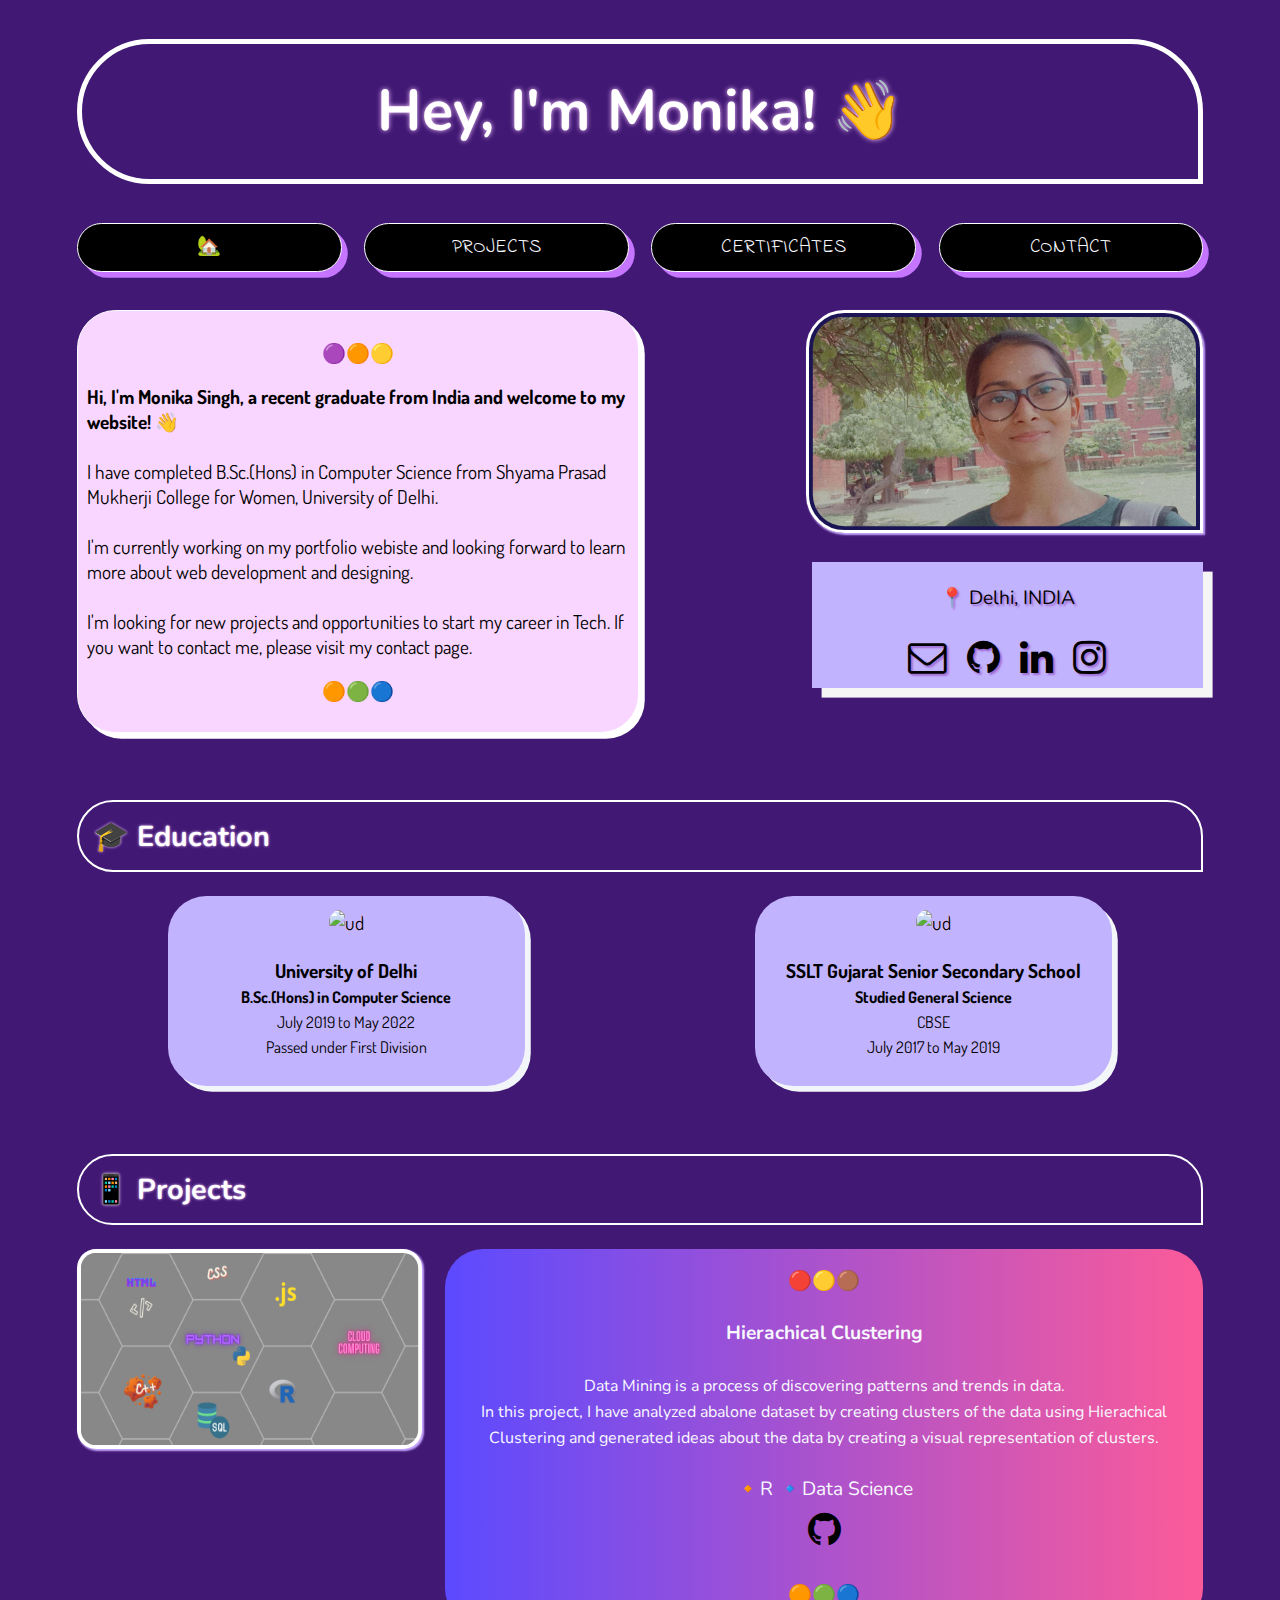
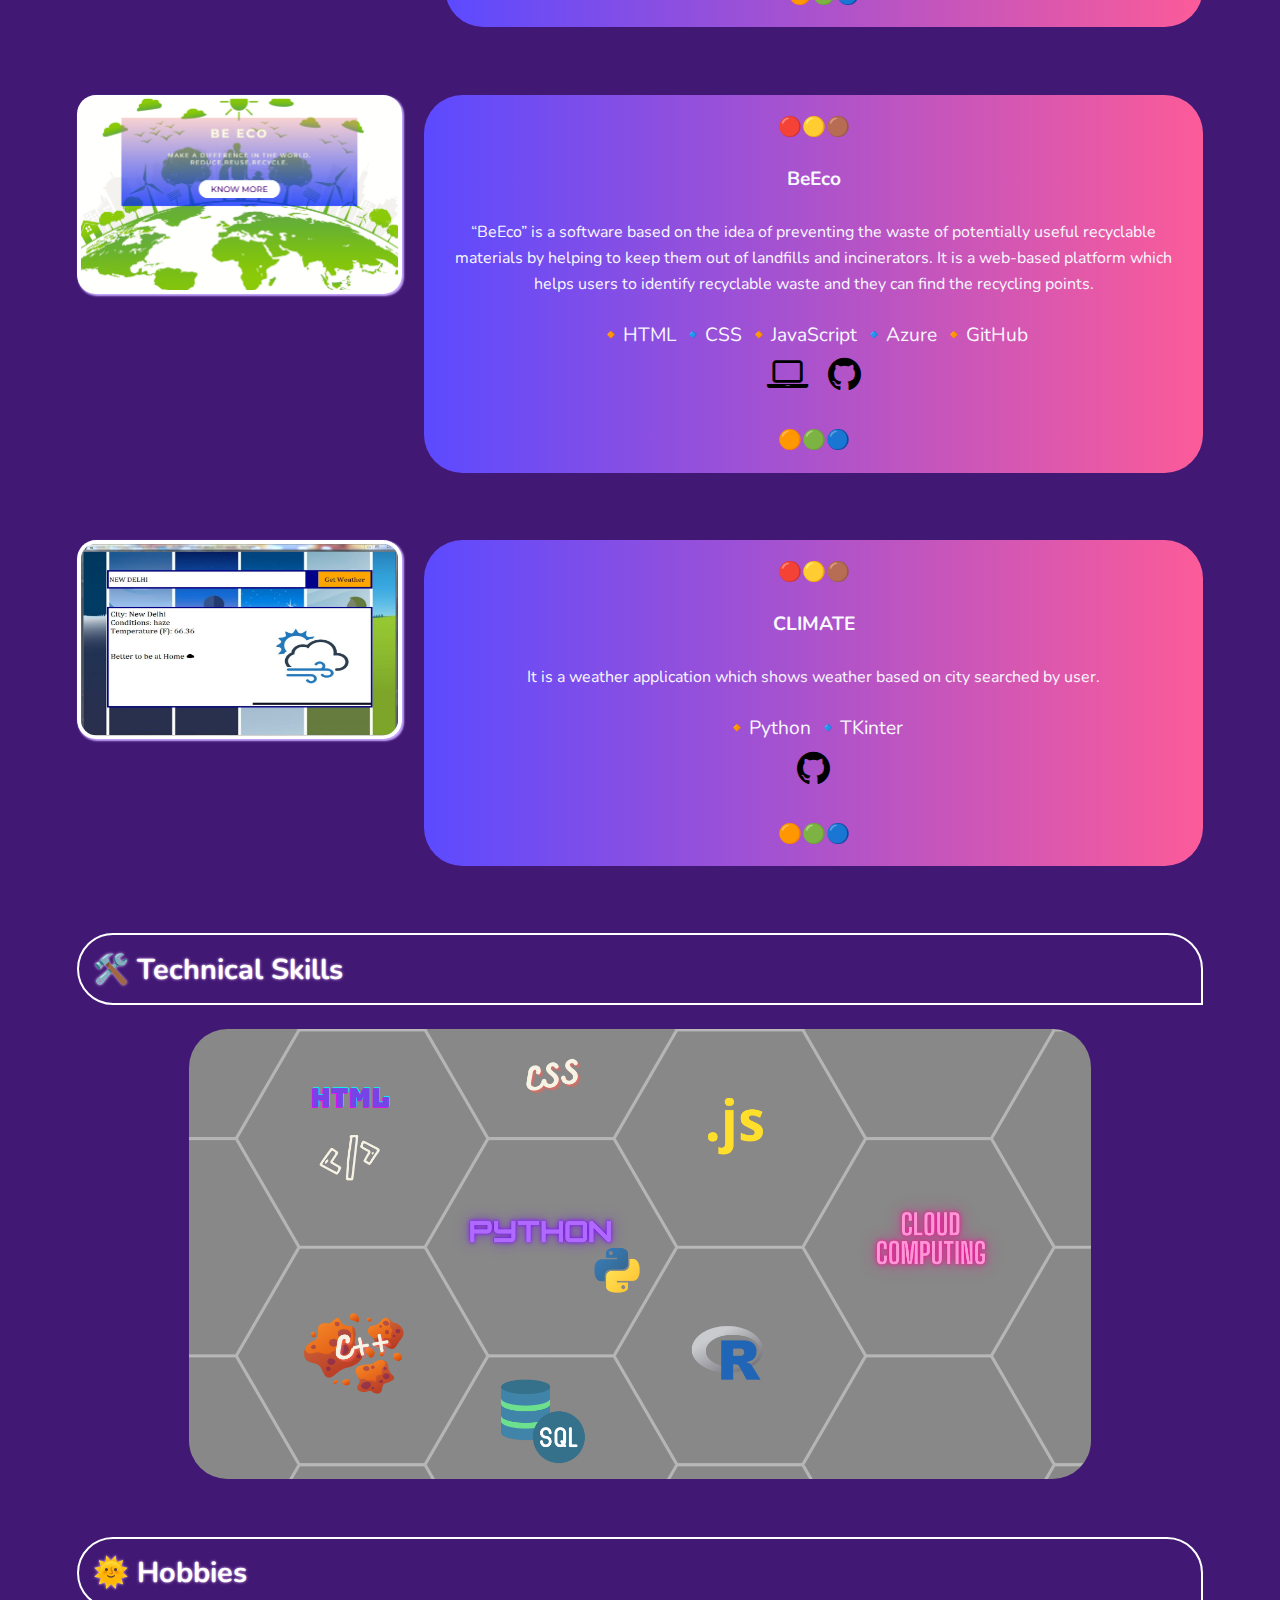
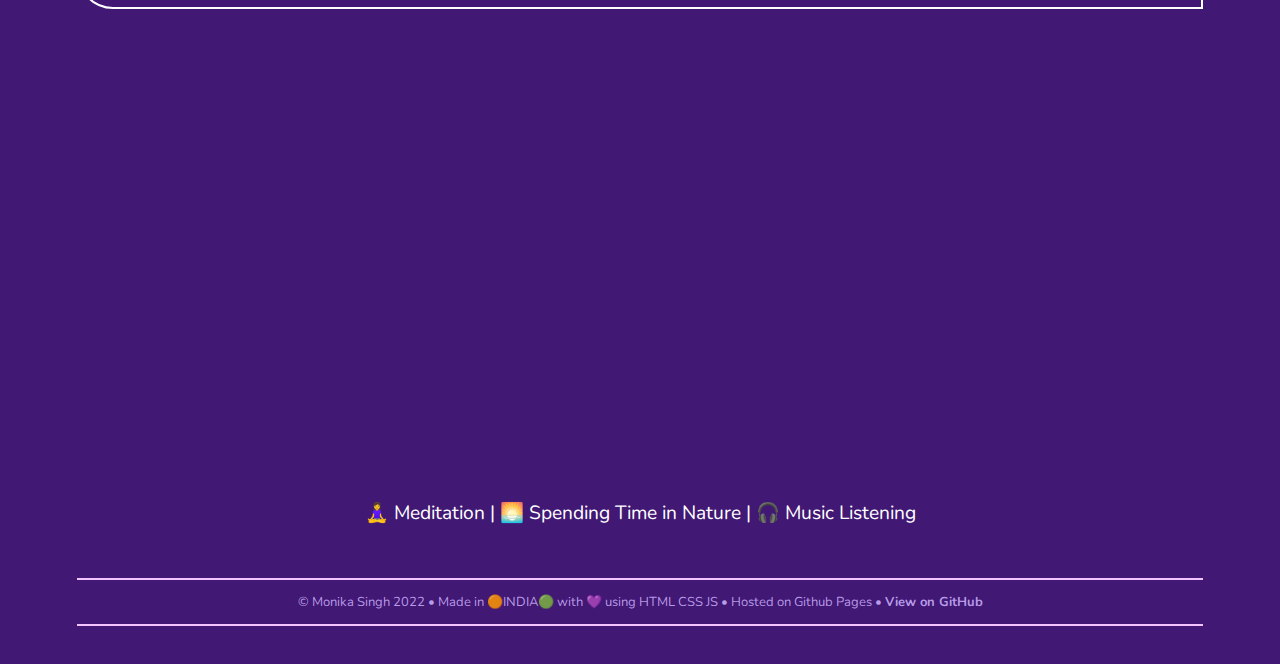
==== index.html @ 51e050c0 "links and description is added to the project section" ====
<!DOCTYPE html>
<html lang="en">
    <head>
        <meta charset="utf-8">
        <meta name="viewport" content="width=device-width, initial-scale=1">
        <title>Monika_portfolio_website</title>
        <link rel="stylesheet" href="./style.css">
        <link rel="stylesheet" href="https://cdnjs.cloudflare.com/ajax/libs/font-awesome/4.7.0/css/font-awesome.min.css">
    </head>

    <body>
        <div id="welcome">
            <h1>Hey, I'm Monika! 👋</h1>
        </div>

        <div class="outer_box" id="nav">
            <div class="border_with_shadow">
                <a href="#">🏡</a>
            </div>
            <div class="border_with_shadow">
                <a href="#prj">PROJECTS</a>
            </div> 
            <div class="border_with_shadow">
                <a href="#edu">CERTIFICATES</a>
            </div>   
            <div class="border_with_shadow">
                <a href="./contact/contact.html">CONTACT</a>
            </div>
        </div>

        <div class="outer_box">
            <div id="about" class="border_with_shadow">
                <p class="center">🟣🟠🟡</p>
                <p>
                    <b>Hi, I'm Monika Singh, a recent graduate from India and welcome to my website! 👋</b>
                    <br><br>I have completed B.Sc.(Hons) in Computer Science from Shyama Prasad Mukherji College for Women, University of Delhi.
                    <br><br>I'm currently working on my portfolio webiste and looking forward to learn more about web development and designing.
                    <br><br>I'm looking for new projects and opportunities to start my career in Tech. If you want to contact me, please visit my contact page.
                </p>
                <p class="center">🟠🟢🔵</p>
            </div>

            <div class="img_profile">
                <img class="img_box" src="./img/pic.jpeg" alt="My photo">
                
                <div class="square_box">
                    <p>📍 Delhi, INDIA</p>
                    <a href="mailto:monika15.student@gmail.com"><i class="fa fa-envelope-o fa-2x"></i></a>
                    <a href="https://github.com/Monika5S"><i class="fa fa-github fa-2x"></i></a> 
                    <a href="https://www.linkedin.com/in/monika-singh-a6a1141a5"><i class="fa fa-linkedin fa-2x"></i></a>
                    <a href="https://www.instagram.com/travelz_mon/"><i class="fa fa-instagram fa-2x"></i></a>
                </div>
            </div>
        </div>
        
        <!-- EDUCATION -->
        <h2> 🎓 Education </h2>
        
        <div  id="edu">
            <div class="education" >
                <img class="img_box" src="https://upload.wikimedia.org/wikipedia/en/8/84/University_of_Delhi.png" alt="ud">
                <div class="education_text">
                    <p>
                        <b>University of Delhi</b>
                        <br>
                        <small>
                            <b>B.Sc.(Hons) in Computer Science</b>
                            <br>July 2019 to May 2022
                            <br>Passed under First Division
                        </small> 
                    </p>
                </div>
            </div>

            <div class="education" >
                <img class="img_box" src="https://theguwahatitimes.info/wp-content/uploads/2019/05/cbse.png" alt="ud">
                <div class="education_text">
                    <p>
                        <b>SSLT Gujarat Senior Secondary School</b>
                        <br>
                        <small>
                            <b>Studied General Science</b>
                            <br>CBSE
                            <br>July 2017 to May 2019
                        </small>
                    </p>
                </div>
            </div>
        </div>

        <h2 id="prj">📱 Projects</h2>
        <div>
            <div class="banner">
                <img class="img_box" src="./img/skills.png" alt="project1">
                
                <div class="banner_text">
                    <p>
                        🔴🟡🟤 
                        <br><br>
                        <b>Hierachical Clustering</b>

                        <br><br>
                        <small>
                            Data Mining is a process of discovering patterns and trends in data.<br>
                            In this project, I have analyzed abalone dataset by creating clusters of the data using Hierachical Clustering
                            and generated ideas about the data by creating a visual representation of clusters.
                        </small>

                        <br><br>
                        🔸R 🔹Data Science
                        <br>
                        <a href="https://github.com/Monika5S"><i class="fa fa-github fa-2x"></i></a>  
                        <br><br>
                        🟠🟢🔵       
                    </p>
                </div>  
            </div>


            <div class="banner">
                <img class="img_box" src="./img/beeco.png" alt="project1">
                
                <div class="banner_text">
                    <p>
                        🔴🟡🟤 
                        <br><br>
                        <b>BeEco</b>

                        <br><br>
                        <small>
                            “BeEco” is a software based on the idea of preventing the waste of potentially useful recyclable materials by helping to keep them out of landfills and incinerators. 
                            It is a web-based platform which helps users to identify recyclable waste and they can find the recycling points.
                        </small>

                        <br><br>
                        🔸HTML 🔹CSS 🔸JavaScript 🔹Azure 🔸GitHub
                        <br>
                        <a href="https://green-island-0b313cc0f.1.azurestaticapps.net/" target="_blank"><i class="fa fa-laptop fa-2x"></i></a> 
                        <a href="https://github.com/Monika5S/BeEco" target="_blank"><i class="fa fa-github fa-2x"></i></a> 
                        <br><br>
                        🟠🟢🔵       
                    </p>
                </div>  
            </div>


            <div class="banner">
                <img  class="img_box" src="./img/climate.png" alt="project1">
                
                <div class="banner_text">
                    <p>
                        🔴🟡🟤 
                        <br><br>
                        <b>CLIMATE</b>

                        <br><br>
                        <small>
                            It is a weather application which shows weather based on city searched by user.
                        </small>

                        <br><br>
                        🔸Python 🔹TKinter
                        <br>
                        <a href="https://github.com/Monika5S/CLIMATE"><i class="fa fa-github fa-2x"></i></a>  
                        <br><br>
                        🟠🟢🔵       
                    </p>
                </div>  
            </div>
        </div>
       

        <!-- skills -->
        <h2>🛠️ Technical Skills</h2>
        <div class="outer_box" id="skills">
            <img src="./img/skills.png">
        </div>

        <!-- Hobbies -->
        <h2>🌞 Hobbies</h2>
        <div class="canva_design">
            <iframe loading="lazy" 
                 src="https:&#x2F;&#x2F;www.canva.com&#x2F;design&#x2F;DAFISLEAfd8&#x2F;view?embed" 
                 allowfullscreen="allowfullscreen" allow="fullscreen">
            </iframe>
        </div>
        <p class="center">🧘‍♀️ Meditation | 🌅 Spending Time in Nature |  🎧 Music Listening </p>
        <br>

        <!--Skill Booster programs and certificates -->

        <script src="./script.js" async defer></script>
        
    </body>
    
    <footer>
        <hr>
        <p>&copy; Monika Singh 2022 • Made in  🟠INDIA🟢 with 💜 using HTML CSS JS • Hosted on Github Pages • 
            <a href="https://github.com/Monika5S/my_profile" target="_blank"><b>View on GitHub</b></a></p>
        <hr>
    </footer>
</html>
---- style.css ----
@import url("https://fonts.googleapis.com/css2?family=Dosis&family=Edu+NSW+ACT+Foundation&family=Indie+Flower&family=Nunito:wght@700&display=swap");
a {
  text-decoration: none;
  color: ghostwhite;
}

div {
  width: 100%;
  text-align: center;
  margin-bottom: 0.5em;
}

hr {
  border: 0.1em solid rgb(243, 196, 255);
  background-color: rgb(243, 196, 255);
}

body {
  background-color: #411874;
  background-size: cover;
  font-family: "Nunito", "Indie Flower", sans-serif;
  font-size: 1.2em;
  color: #fff;
  margin: 3% 6%;
  /* background:linear-gradient(to left, rgba(121, 5, 79, 0.845) 0%, rgb(33, 0, 99) 100%);
     */
}

h1,
h2,
h3,
.img_box {
  text-shadow: 0 0 0.1em rgb(243, 196, 255);
  border-style: solid;
  border-width: 0.1em;
  padding: 0.5em;
  border-top-left-radius: 2em;
  border-top-right-radius: 2em;
  border-bottom-left-radius: 2em;
}

.center {
  text-align: center;
}

img {
  width: 100%;
}

#welcome h1 {
  font-size: 3em;
  /* font-size:4.5vw;  */
}

/* shadow hover effect */
h1:hover,
h2:hover {
  text-shadow: 0.1em 0.1em rgb(177, 239, 250);
  box-shadow: 0.2em 0.2em rgb(255, 223, 223);
}

/* navbar styling */
.outer_box {
  width: 100%;
  display: flex;
  justify-content: space-between;
  align-items: center;
  column-gap: 2%;
  margin-bottom: 1.5em;
}

/* boxes with solid color shadows */
.border_with_shadow {
  background-color: black;
  border-style: solid;
  border-width: 0.1em;
  padding: 0.5em;
  border-color: #fff;
  border-radius: 2em;
  box-shadow: 0.3em 0.3em rgb(197, 117, 255);
}

/* navbar items styling and solid shadows */
#nav {
  font-size: 1em;
  font-family: "Indie Flower";
}

.border_with_shadow:hover {
  text-shadow: 0.1em -0.1em 0.1em rgb(129, 173, 255);
  box-shadow: 0.2em 0.2em rgb(255, 255, 255);
}

/* about section styling and solid shadows */
#about {
  text-align: left;
  text-shadow: none;
  background-color: rgb(249, 214, 255);
  color: black;
  box-shadow: 0.3em 0.3em rgb(255, 255, 255);
  font-family: dosis;
  margin-bottom: 2em;
}

#about:hover {
  box-shadow: 0.3em 0.3em rgb(197, 117, 255);
}

/* fitting image | light shadows*/
.img_box,
.square_box {
  max-height: 30vw;
  max-width: 30vw;
  padding: 0.2em;
  border-width: 0.2em;
  /* background-color: rgb(15, 77, 77); */
  background-color: rgba(26, 21, 84, 0.952);
  box-shadow: 0.1em 0.1em 0.1em rgb(200, 168, 255);
}

.img_profile {
  align-self: flex-start;
  display: flex;
  flex-direction: column;
  align-items: flex-end;
  row-gap: 1.5em;
}

img:hover {
  box-shadow: 0 0 1em rgb(200, 168, 255);
}

.square_box {
  color: black;
  text-shadow: 0.1em 0.1em 0.1em rgba(157, 99, 205, 0.893);
  box-shadow: 0.5em 0.5em whitesmoke;
  background-color: #c2b3ff;
  max-height: fit-content;
}

/* for icons */
i {
  padding: 0.2em;
  color: black;
}

/* education section */
#edu {
  display: flex;
  column-gap: 2.5em;
  align-content: center;
  justify-content: space-around;
  margin-bottom: 3em;
} 

.education {
  width: 30%;
  color: black;
  font-family: dosis;
  background-color: #c2b3ff;
  box-shadow: 0.3em 0.3em rgb(243, 246, 249);
  padding: 0.5em;
  border-radius: 2em;
}

.education img {
  width: 50%;
  height: 13vw;
  border: none;
  background: none;
  box-shadow: none;
}

.banner{
  width: 100%;
  display: flex;
  /* background-color: #c6f0fe; */
  color: rgb(55, 54, 54);
  border-radius: 1em;
  margin-bottom: 3em;
}

.banner img{
  width:30%;
  height:15vw;
  background-color: #fff;
  border-radius: 1em;
  border: none;
}

.banner_text{
  width: 70%;
  padding:0 1em;
  margin-left:2%;
  border-radius: 2em;
  color:ghostwhite;
  background: linear-gradient(to right,rgb(92, 74, 255),rgb(252, 91, 153));
}

#skills{
    justify-content: center;
    margin-bottom: 3em;
}

#skills img{
    width:80%;
    border-radius: 2em;
}

.canva_design{
    width: 100%;
    height: 35vw;
    justify-content: center;
    overflow: hidden;
    /* will-change: transform; */
}

/* iframe images */
iframe {
  width: 50%;
  height: 100%;
  border:none;
  border-radius: 1em;
}

footer {
  justify-content: space-around;
  align-items: center;
  font-size: small;
  text-align: center;
}

footer p,
footer a {
  color: rgba(207, 180, 255, 0.845);
}
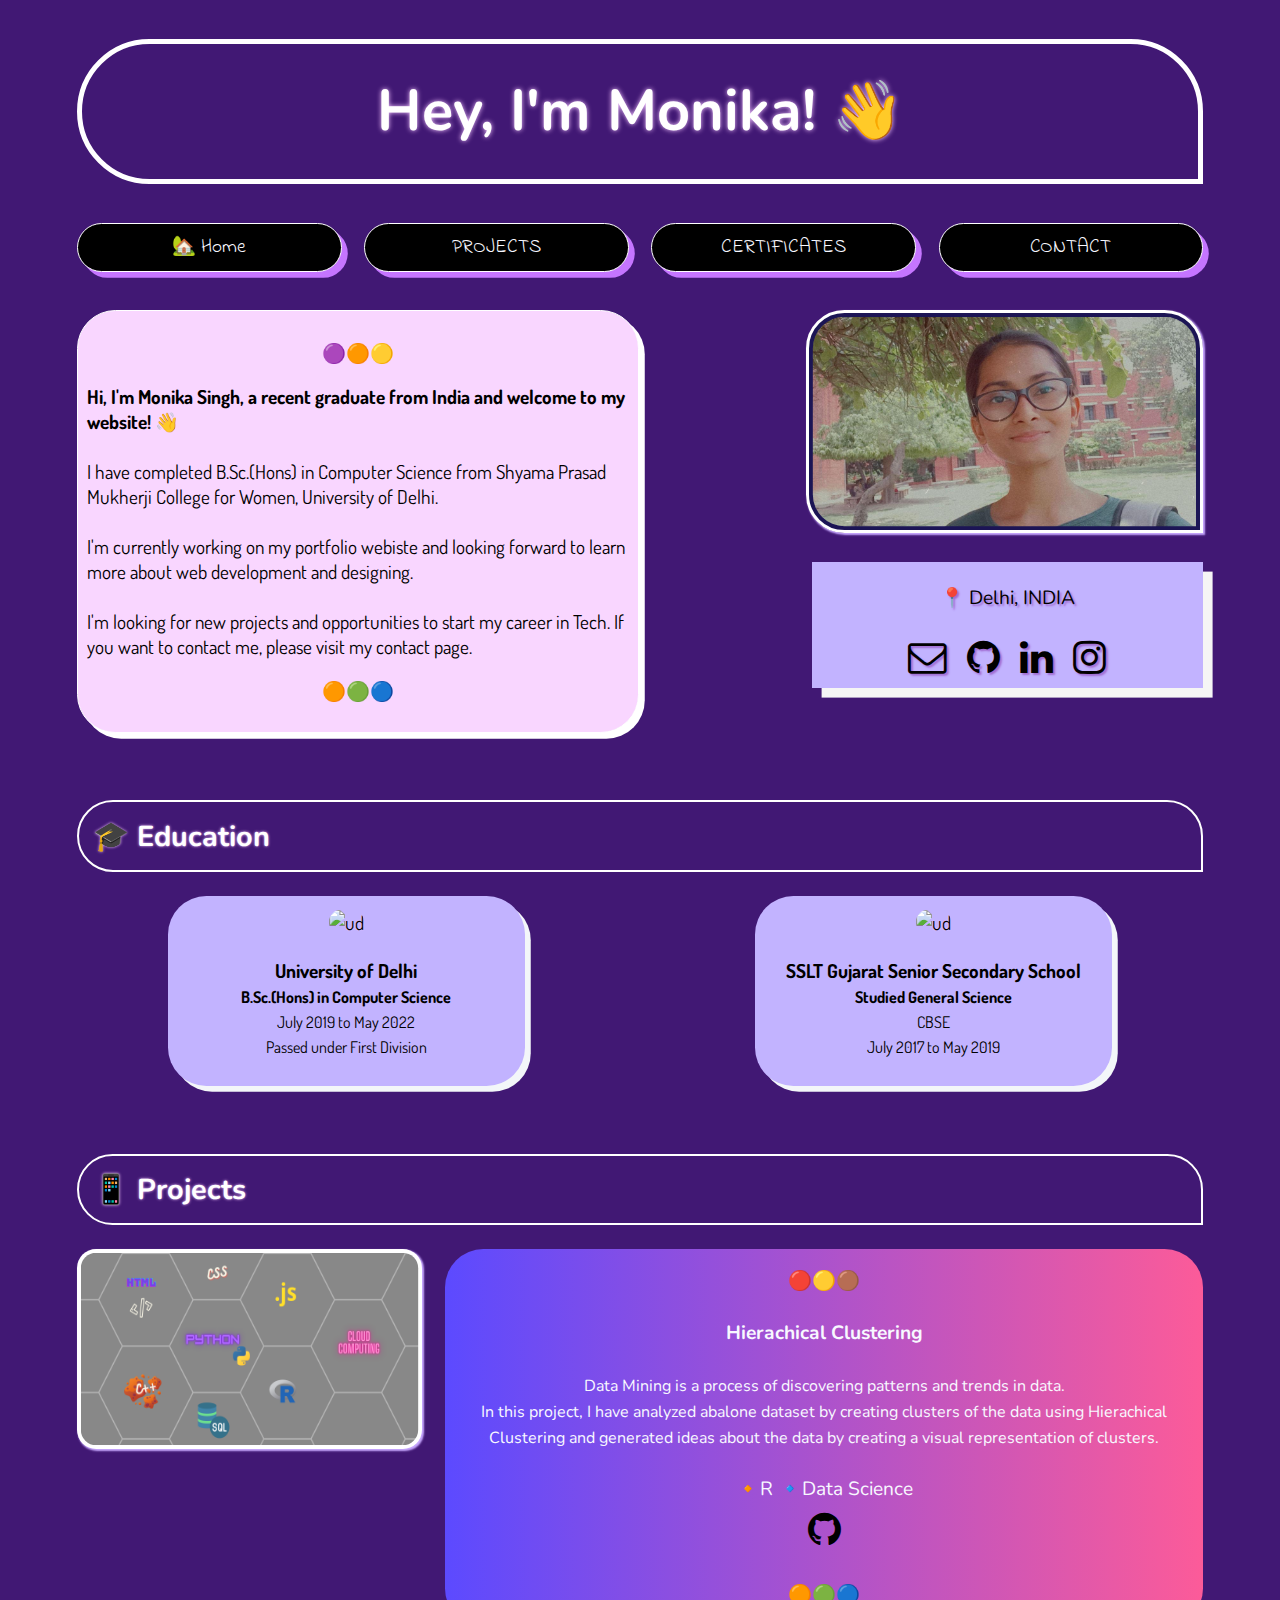
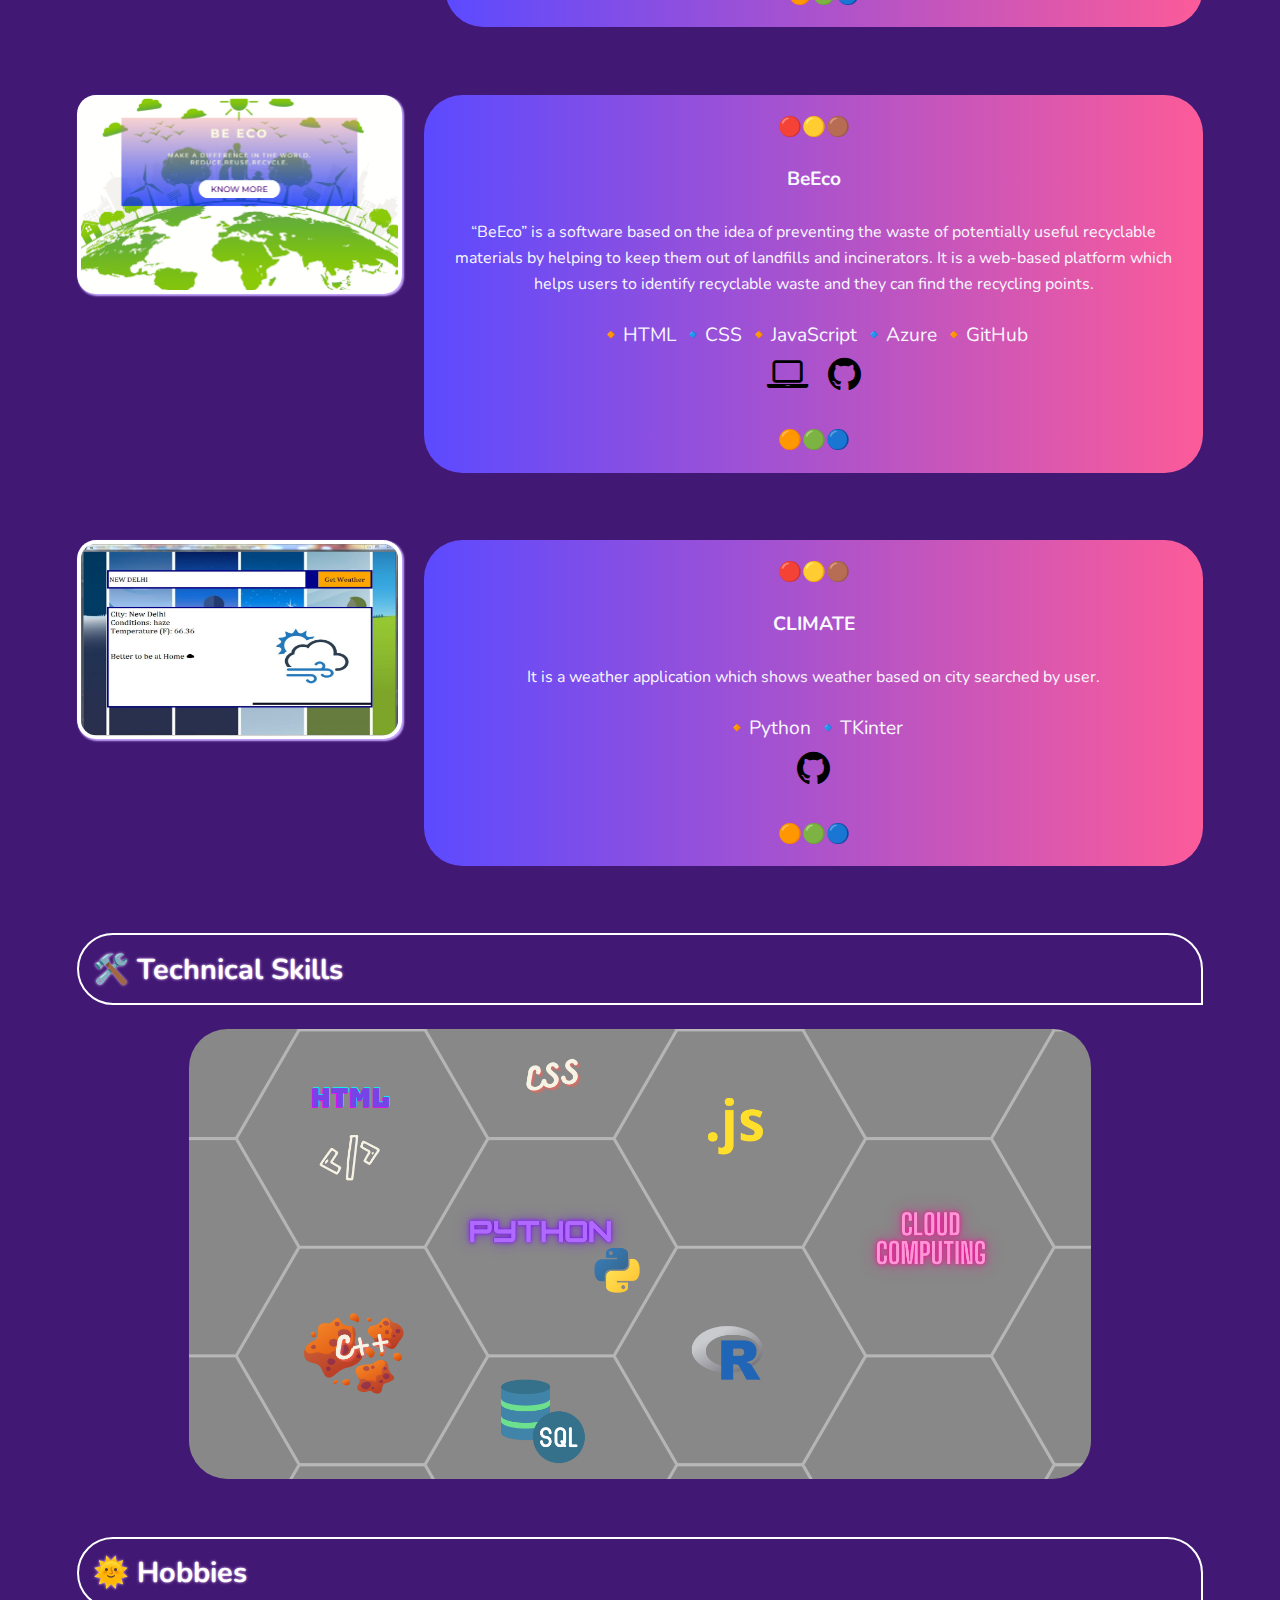
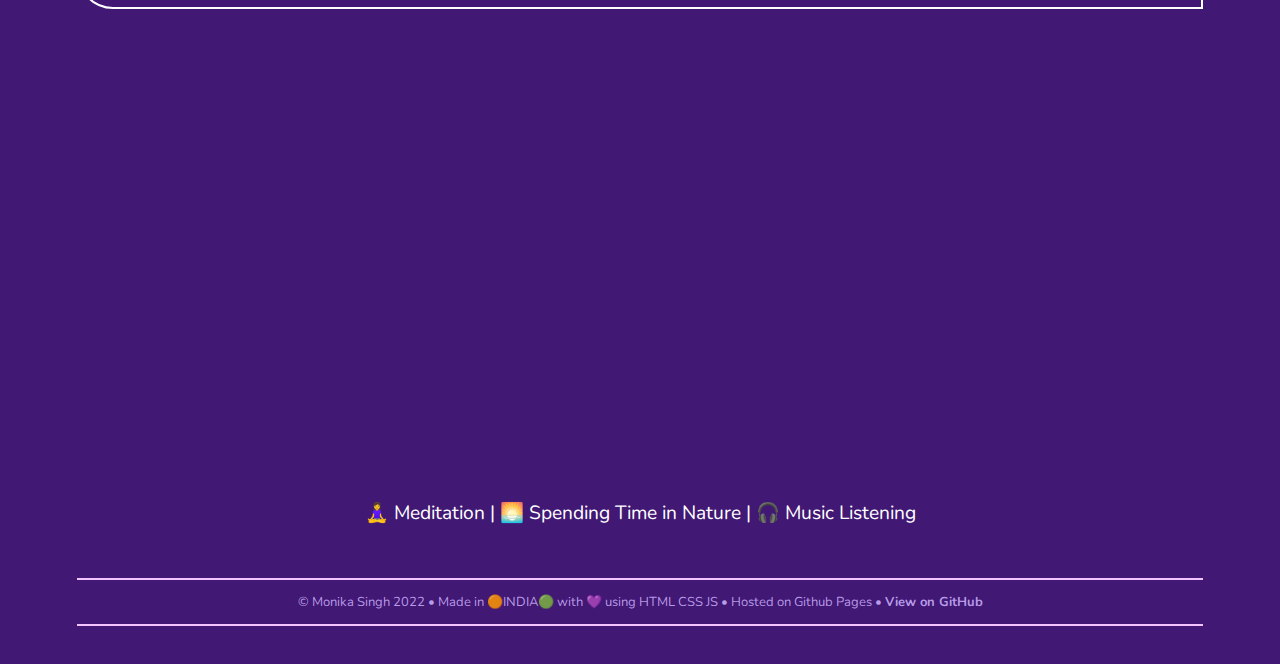
==== commit 77cd95b6: "updating text on navbar" ====
--- a/index.html
+++ b/index.html
@@ -15,7 +15,7 @@
 
         <div class="outer_box" id="nav">
             <div class="border_with_shadow">
-                <a href="#">🏡</a>
+                <a href="#">🏡 Home</a>
             </div>
             <div class="border_with_shadow">
                 <a href="#prj">PROJECTS</a>
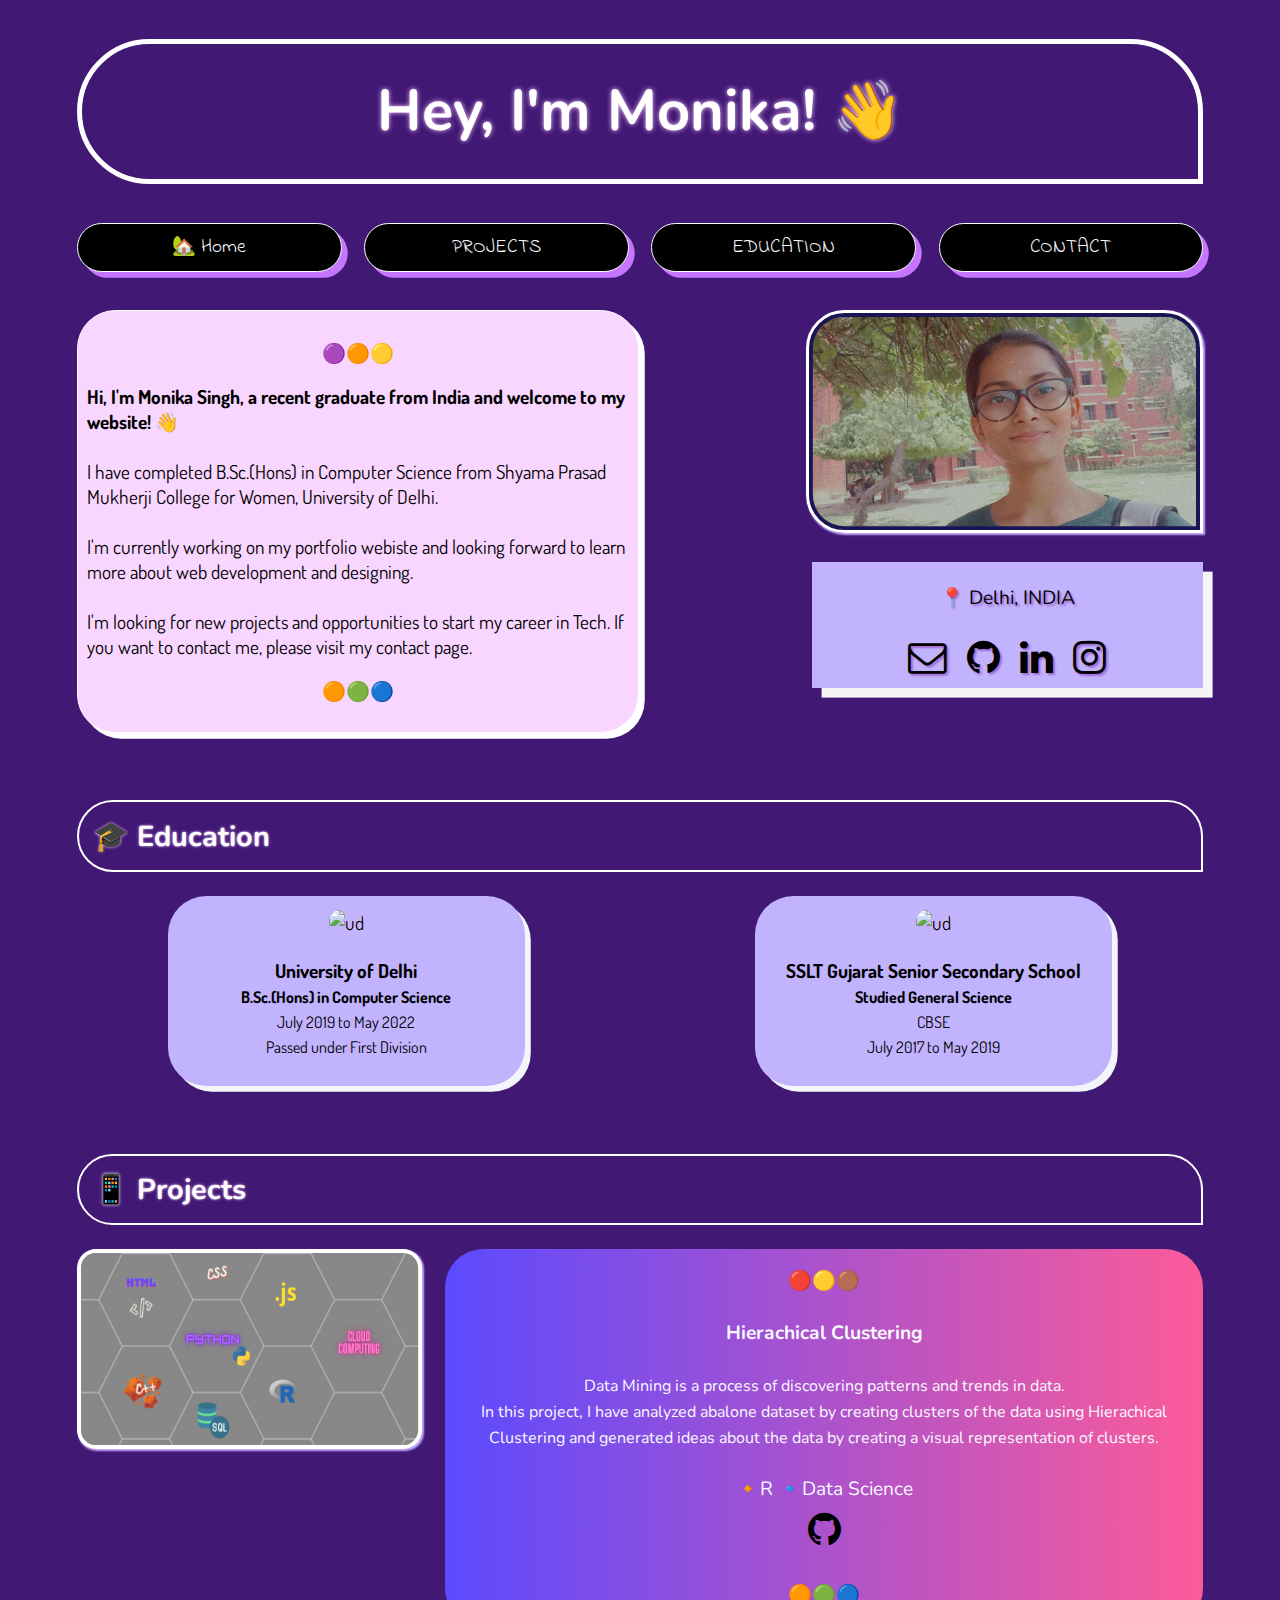
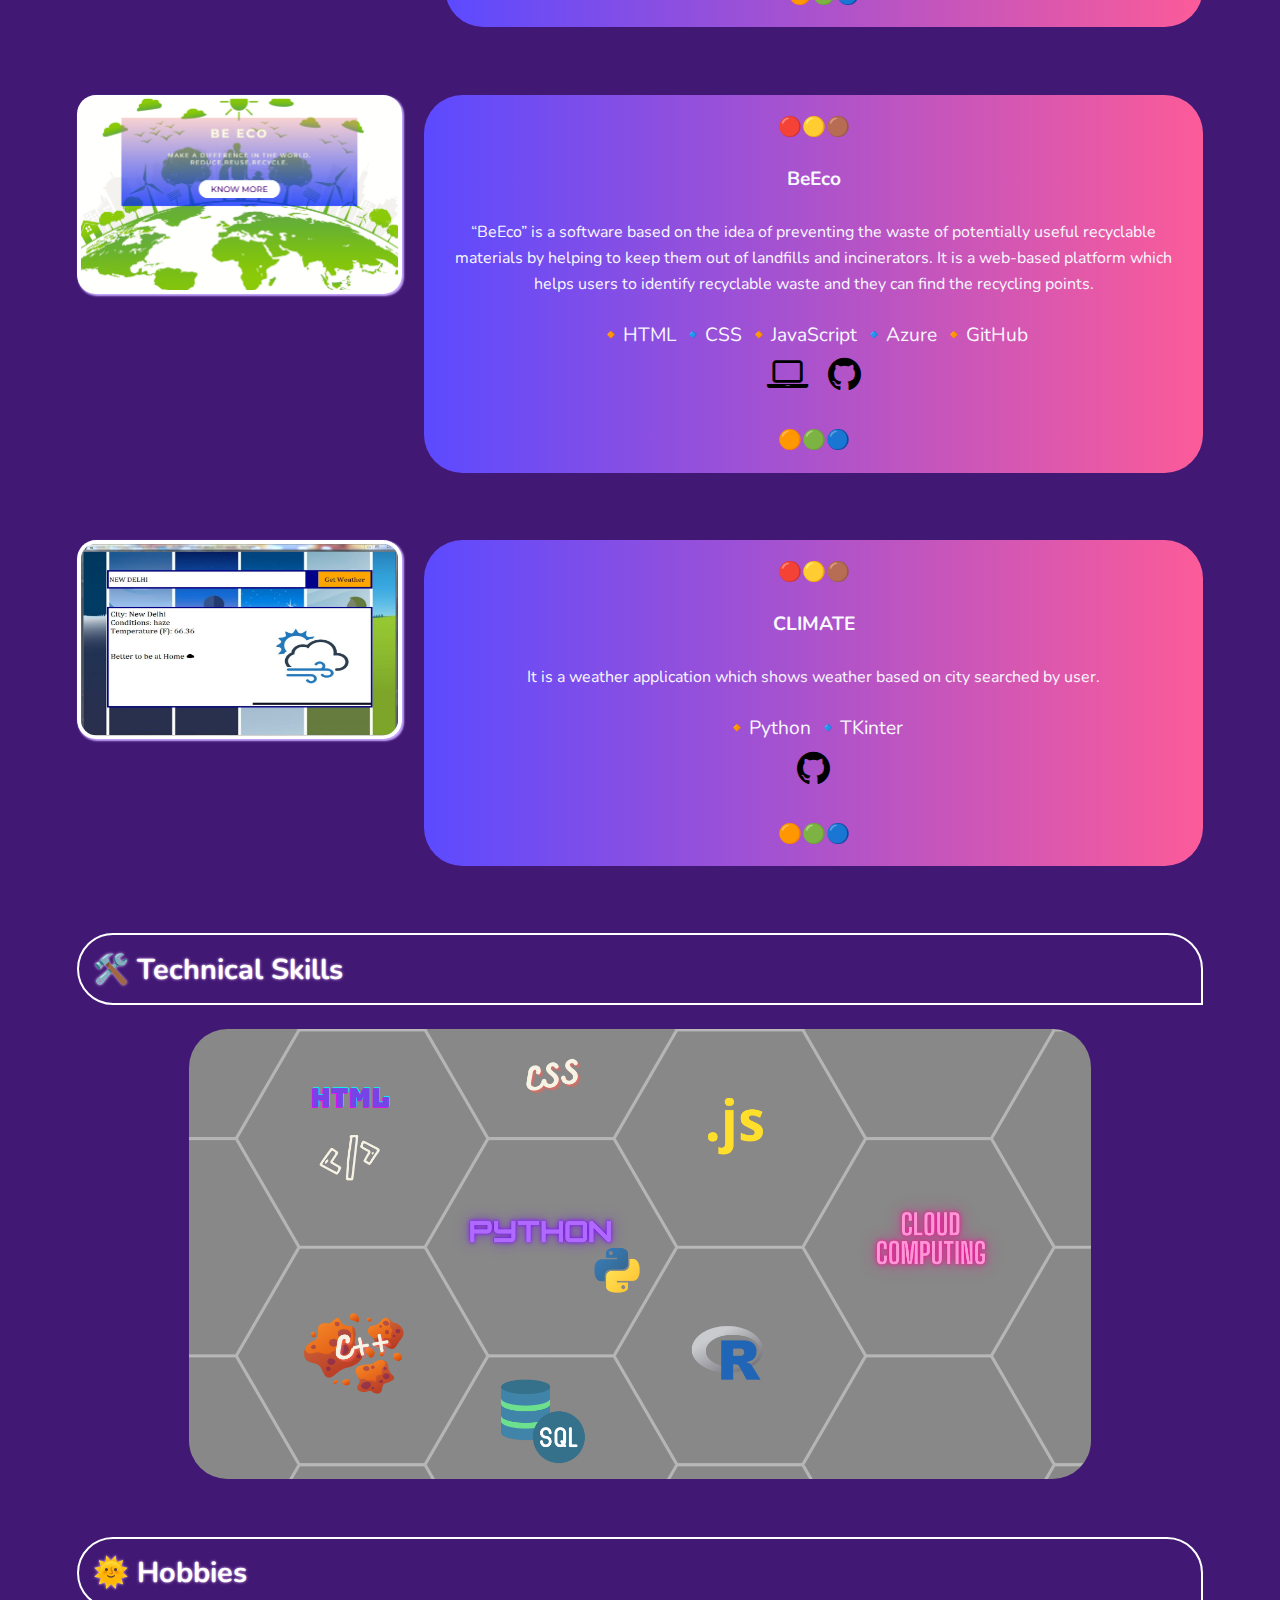
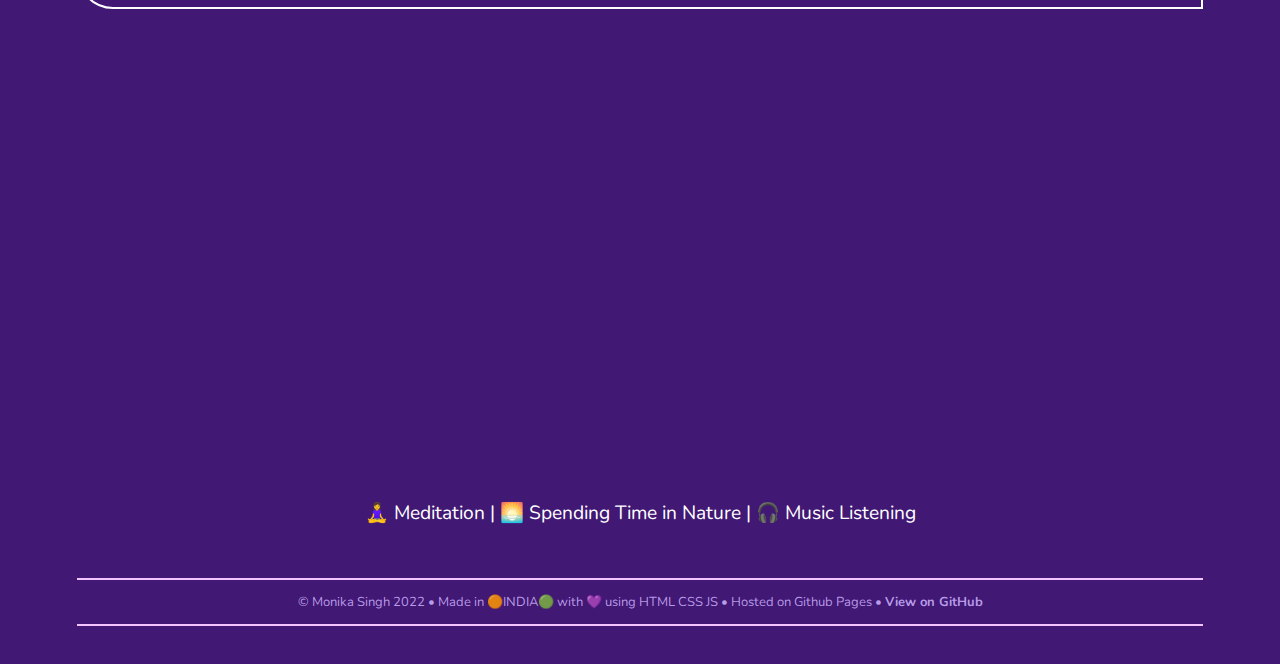
==== commit dc057cef: "correcting spelling error in nav bar" ====
--- a/index.html
+++ b/index.html
@@ -21,7 +21,7 @@
                 <a href="#prj">PROJECTS</a>
             </div> 
             <div class="border_with_shadow">
-                <a href="#edu">CERTIFICATES</a>
+                <a href="#edu">EDUCATION</a>
             </div>   
             <div class="border_with_shadow">
                 <a href="./contact/contact.html">CONTACT</a>
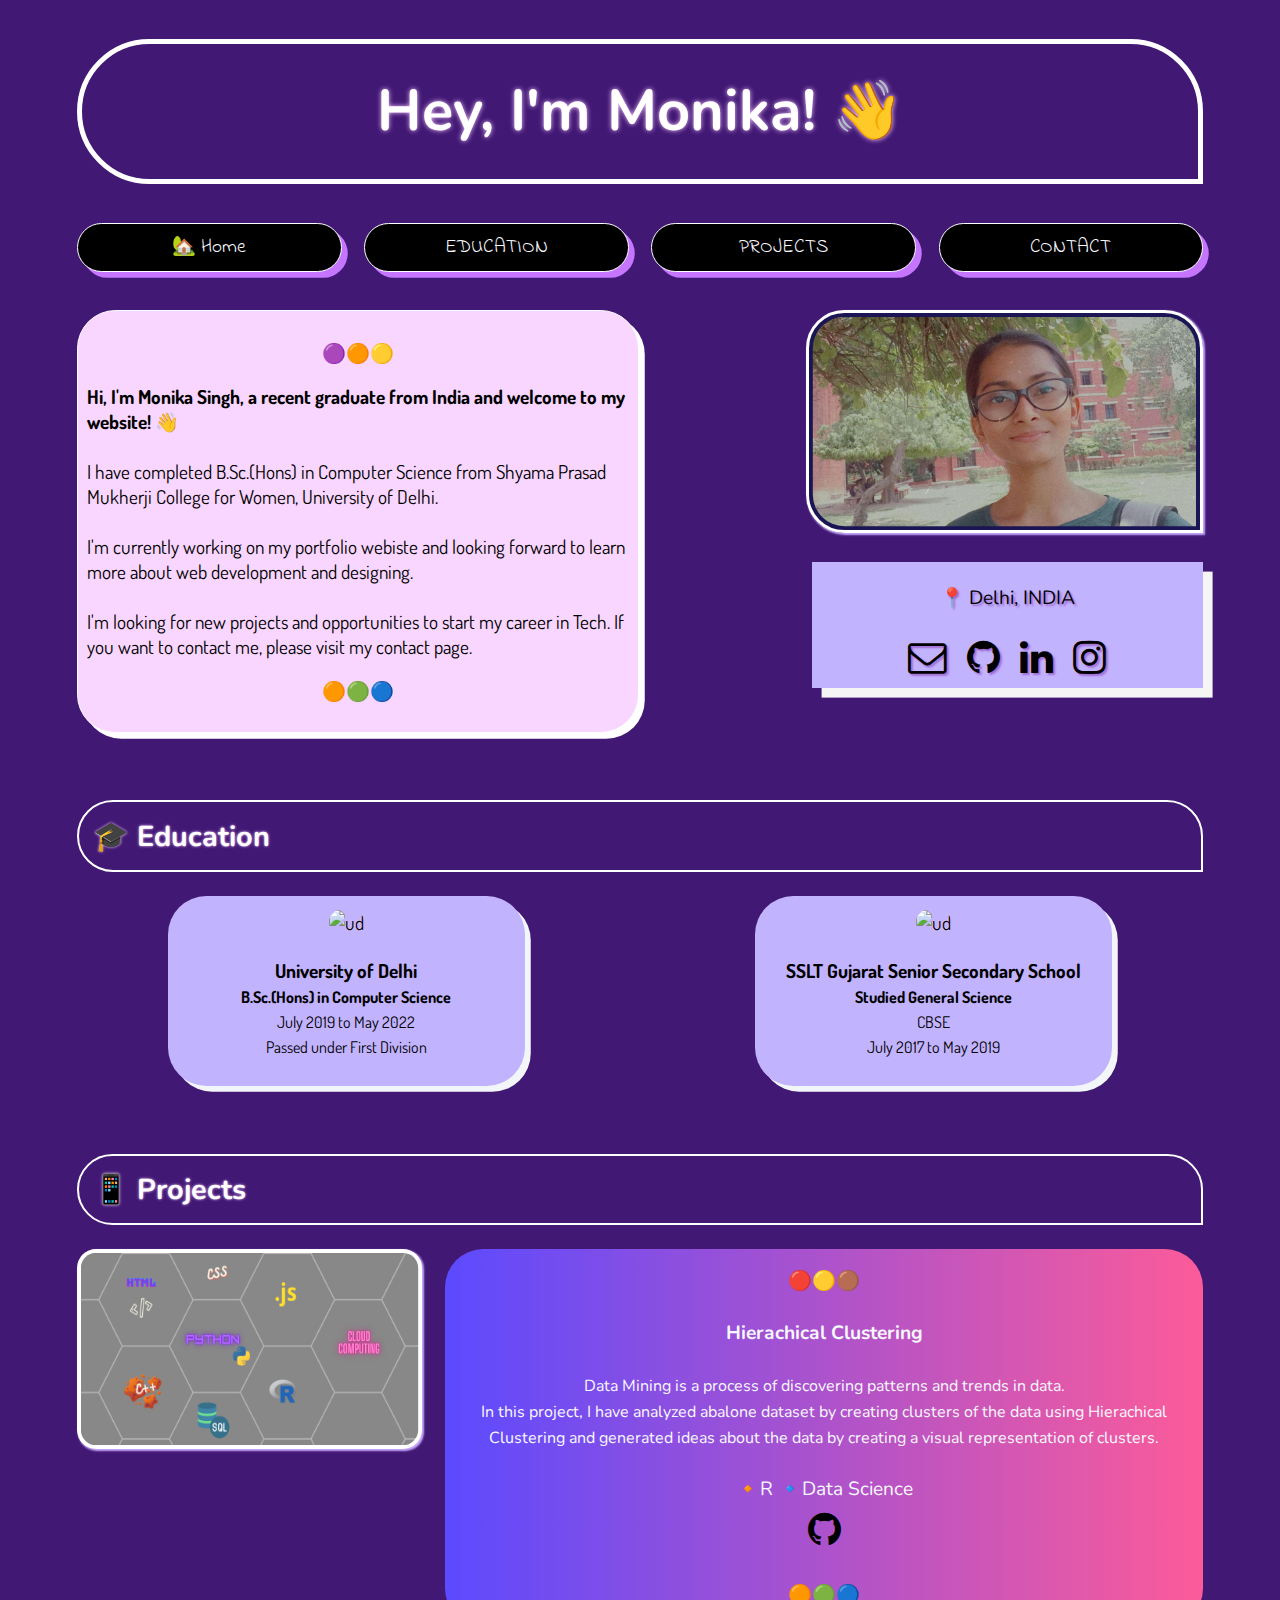
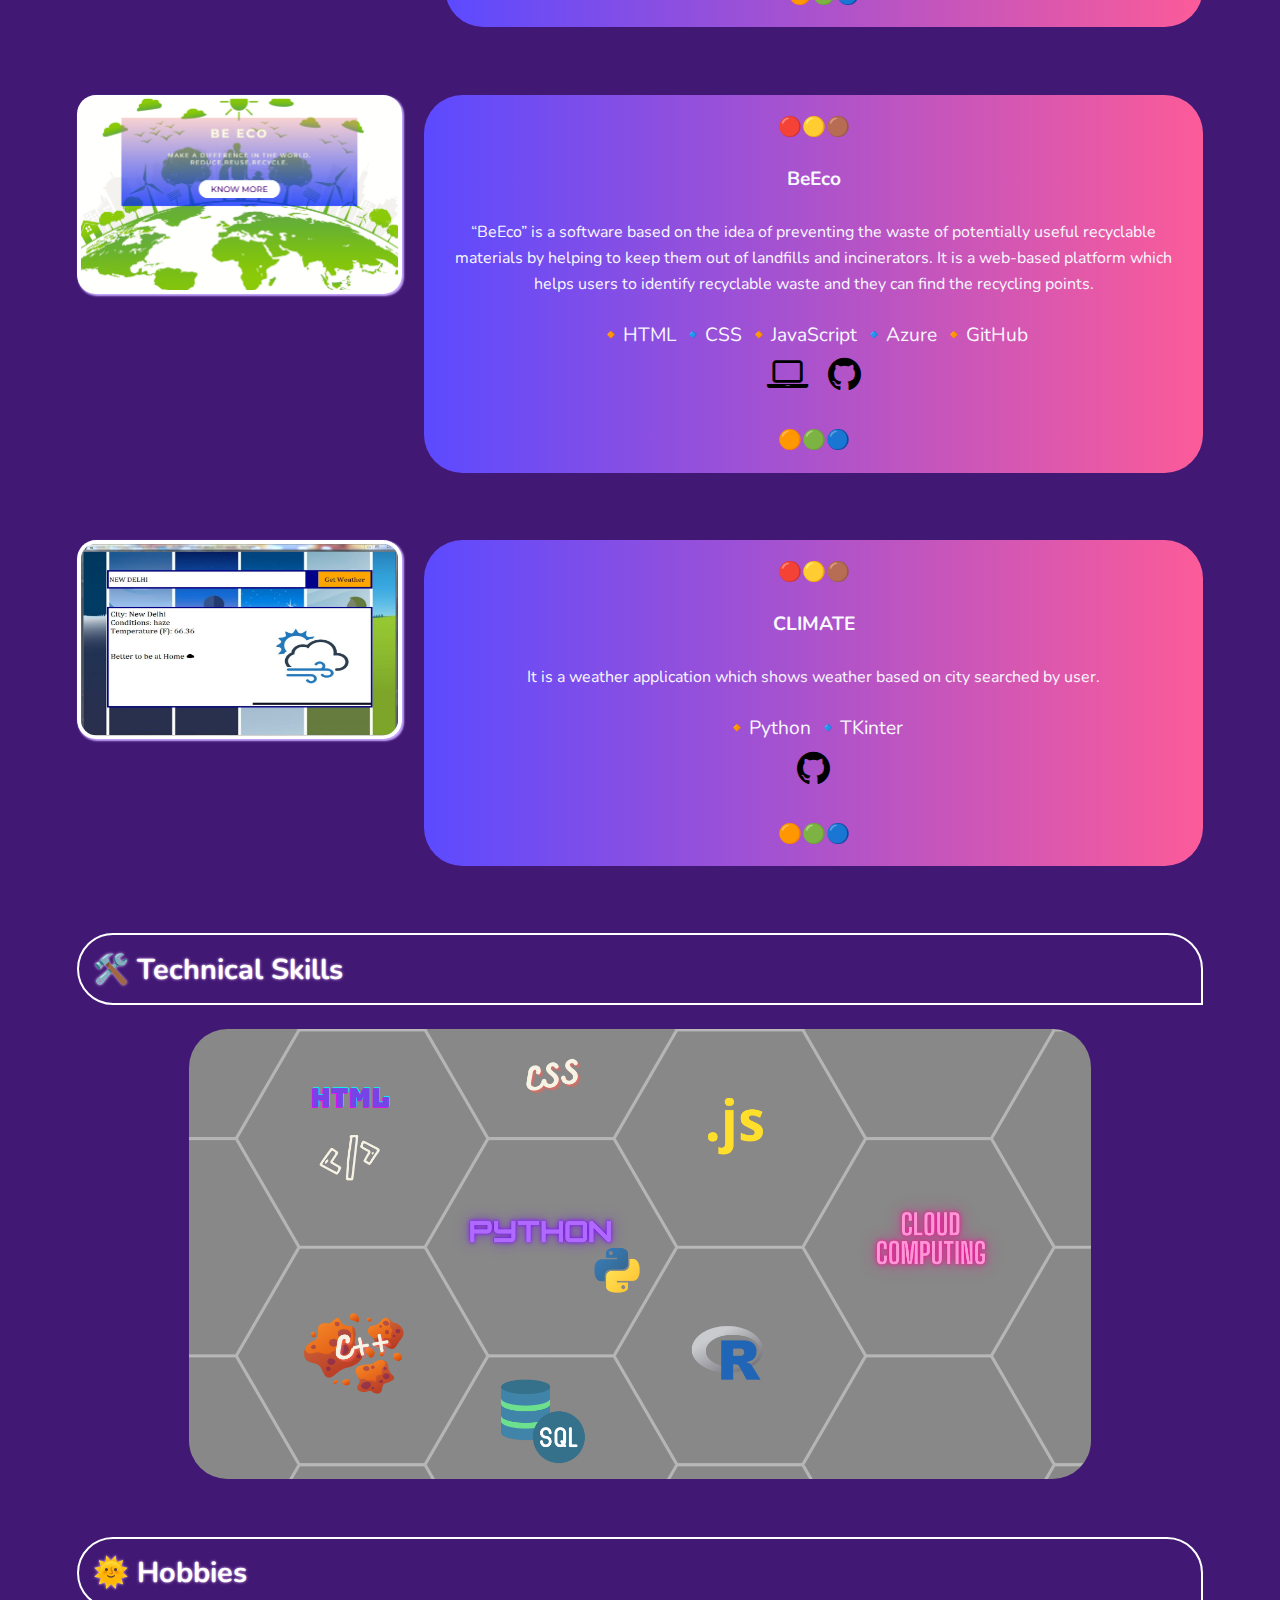
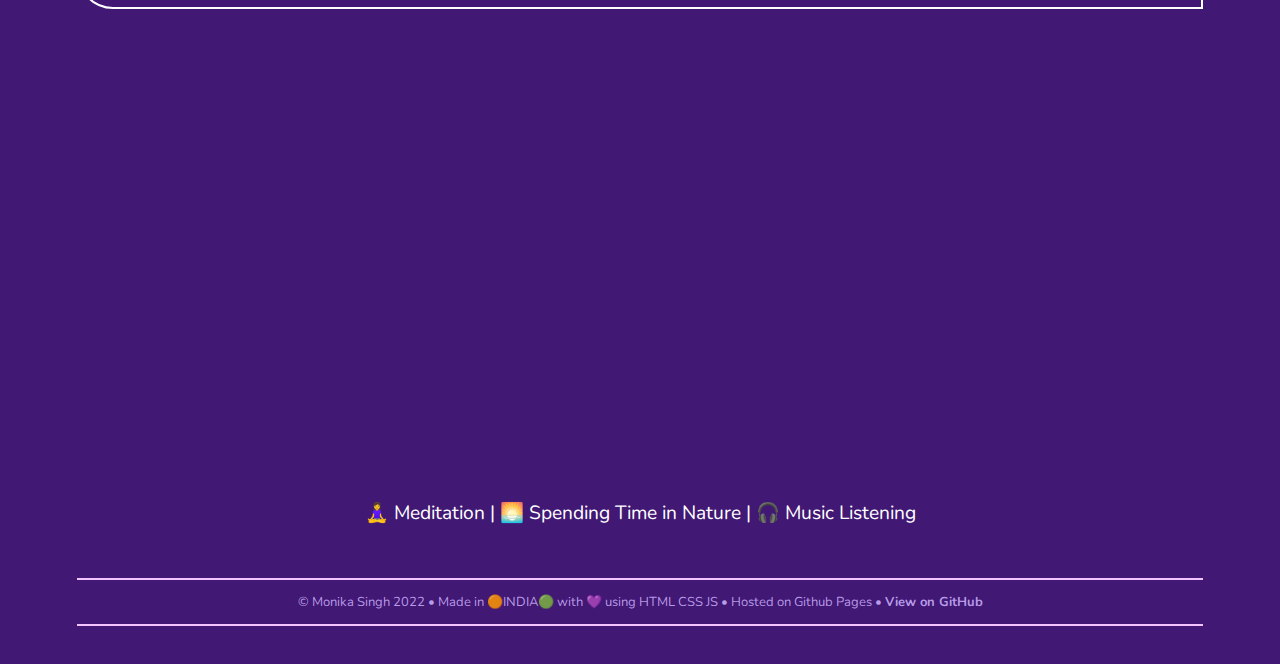
==== commit bfda80fd: "shifting contact pages to root folder due to github pages issue" ====
--- a/index.html
+++ b/index.html
@@ -18,13 +18,13 @@
                 <a href="#">🏡 Home</a>
             </div>
             <div class="border_with_shadow">
+                <a href="#edu">EDUCATION</a>
+            </div> 
+            <div class="border_with_shadow">
                 <a href="#prj">PROJECTS</a>
-            </div> 
-            <div class="border_with_shadow">
-                <a href="#edu">EDUCATION</a>
             </div>   
             <div class="border_with_shadow">
-                <a href="./contact/contact.html">CONTACT</a>
+                <a href="./contact.html">CONTACT</a>
             </div>
         </div>
 
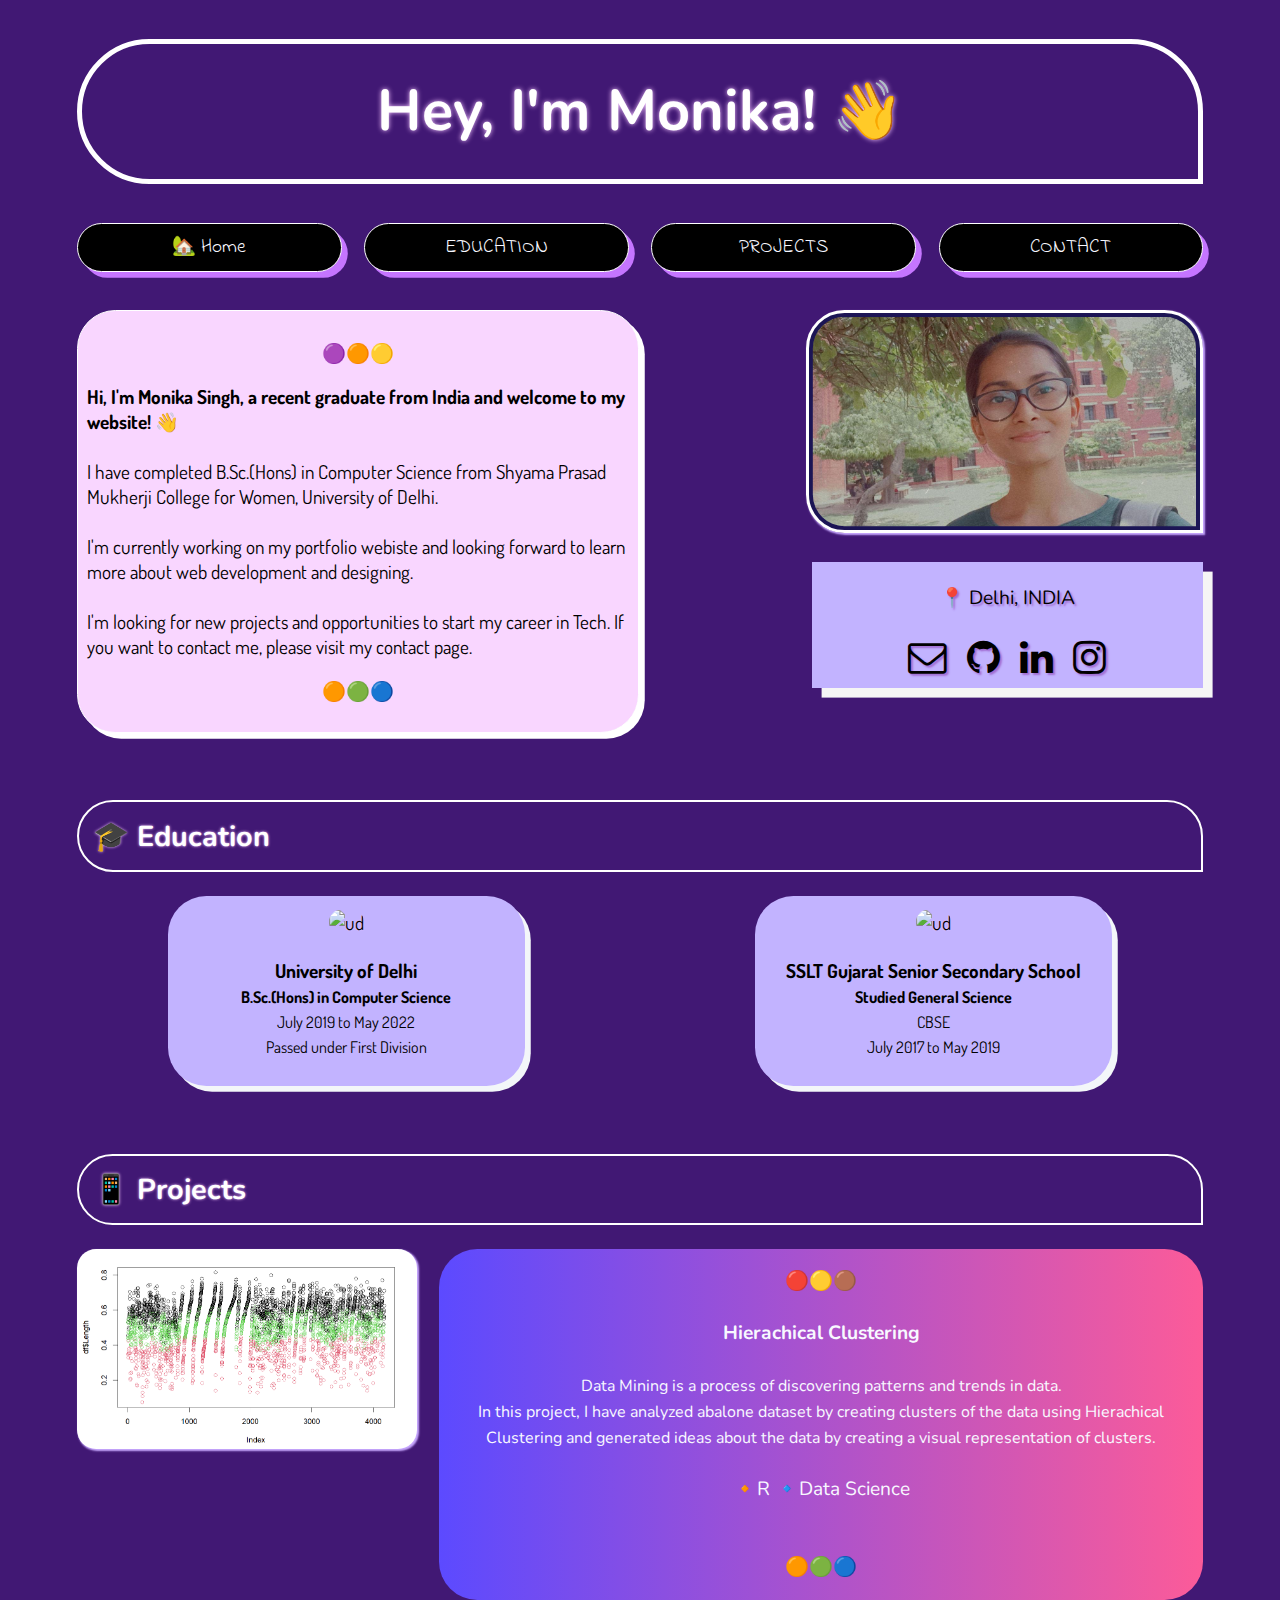
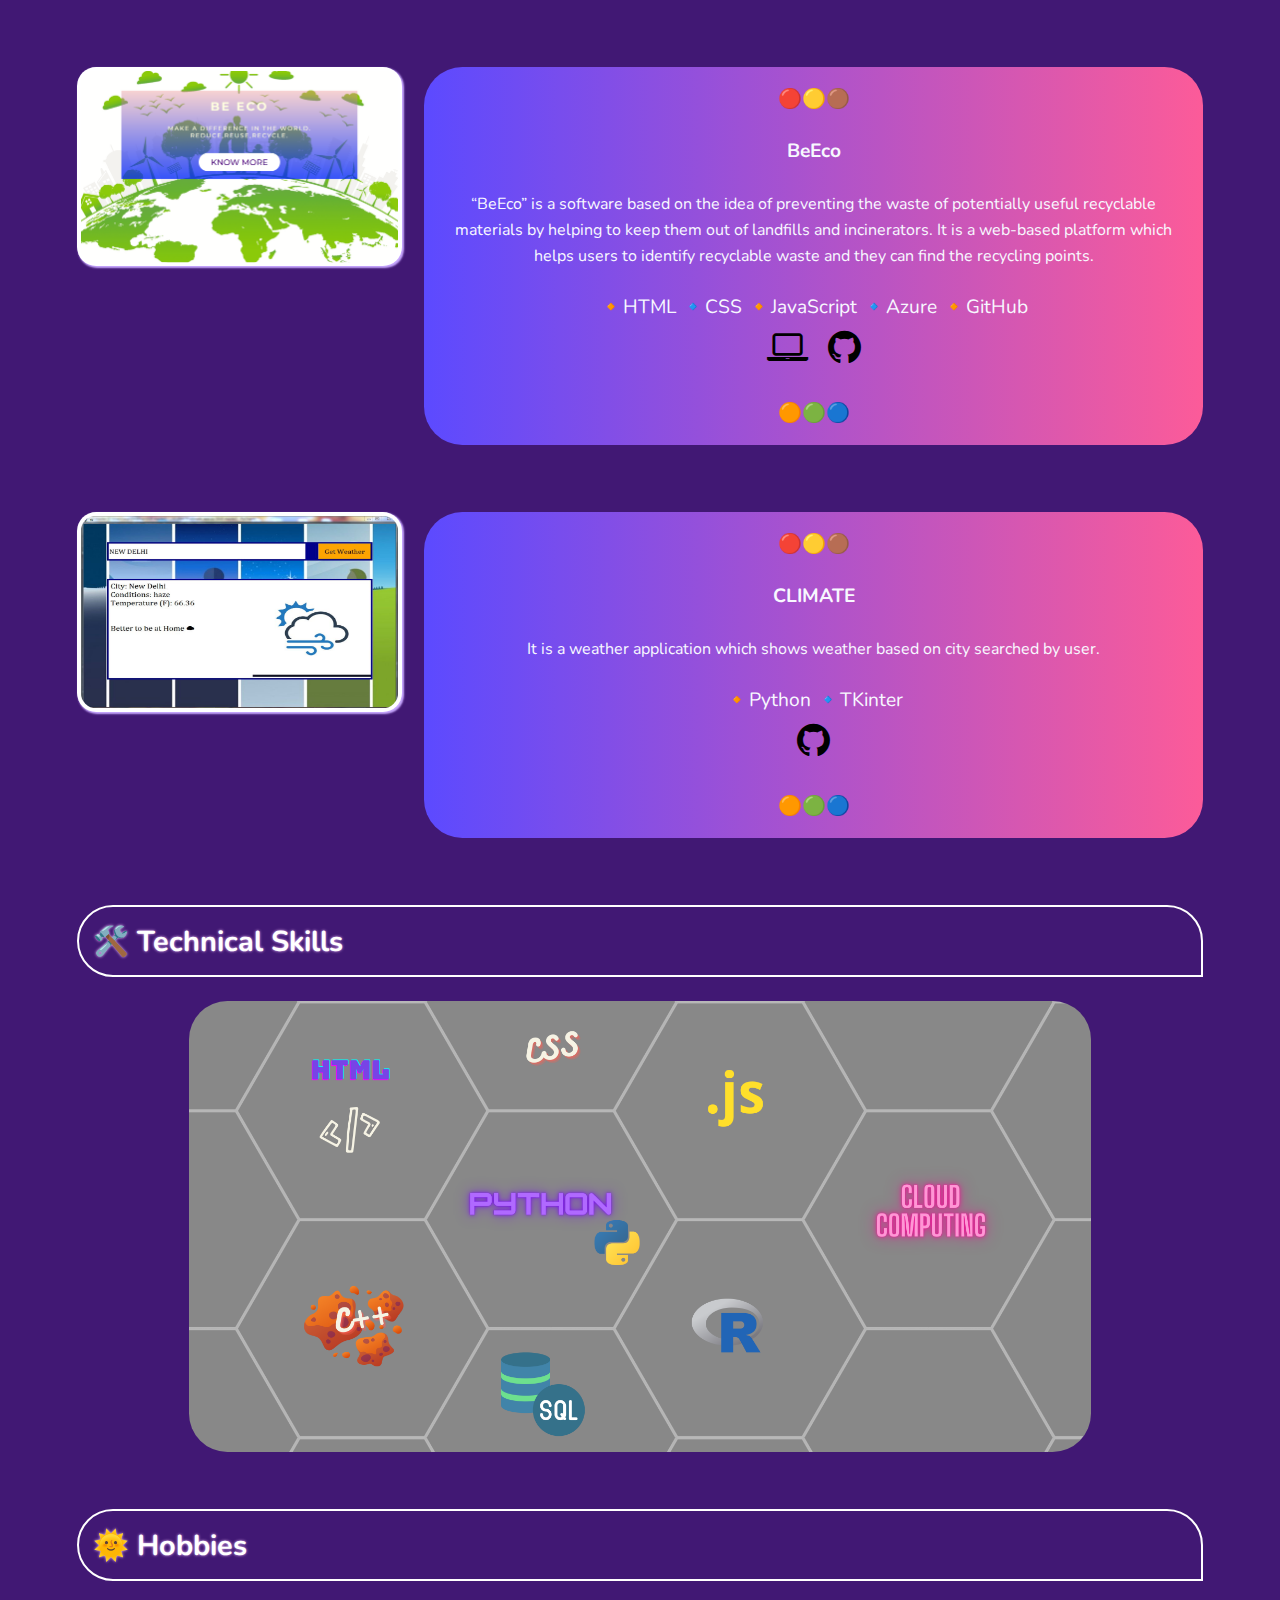
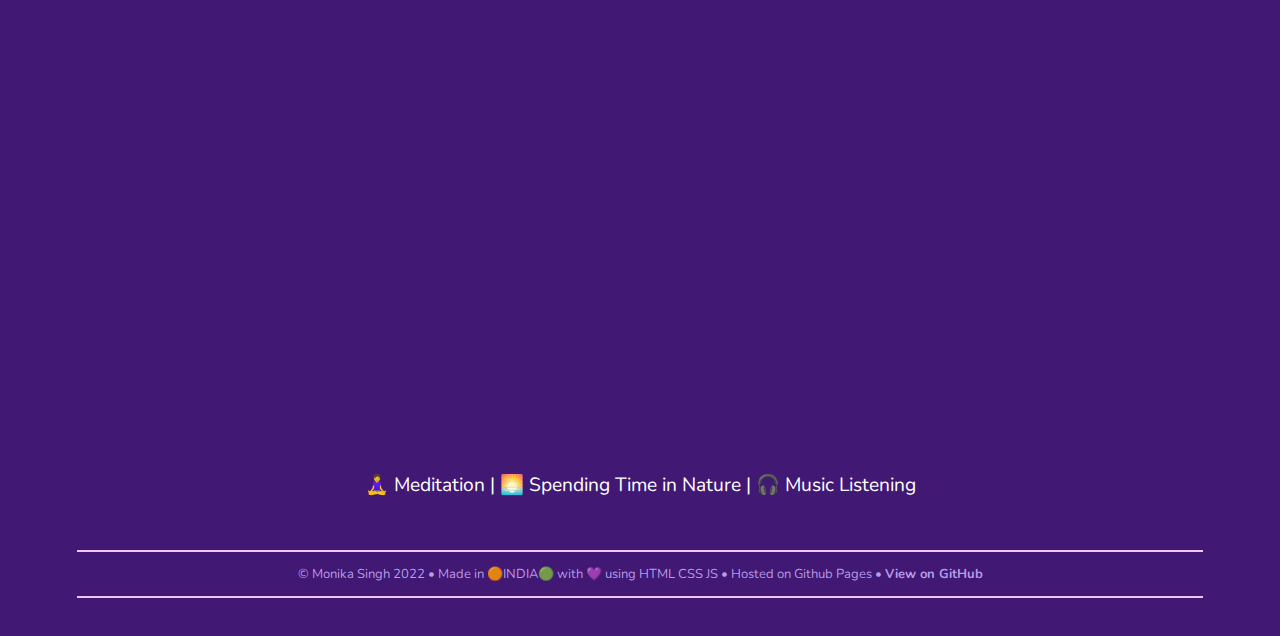
==== commit 73b90a9f: "modified:   index.html" ====
--- a/index.html
+++ b/index.html
@@ -91,7 +91,7 @@
         <h2 id="prj">📱 Projects</h2>
         <div>
             <div class="banner">
-                <img class="img_box" src="./img/skills.png" alt="project1">
+                <img class="img_box" src="./img/abalone_cluster.png" alt="project1">
                 
                 <div class="banner_text">
                     <p>
@@ -109,7 +109,7 @@
                         <br><br>
                         🔸R 🔹Data Science
                         <br>
-                        <a href="https://github.com/Monika5S"><i class="fa fa-github fa-2x"></i></a>  
+                        <!-- <a href="https://github.com/Monika5S"><i class="fa fa-github fa-2x"></i></a>   -->
                         <br><br>
                         🟠🟢🔵       
                     </p>
@@ -186,8 +186,6 @@
         </div>
         <p class="center">🧘‍♀️ Meditation | 🌅 Spending Time in Nature |  🎧 Music Listening </p>
         <br>
-
-        <!--Skill Booster programs and certificates -->
 
         <script src="./script.js" async defer></script>
         
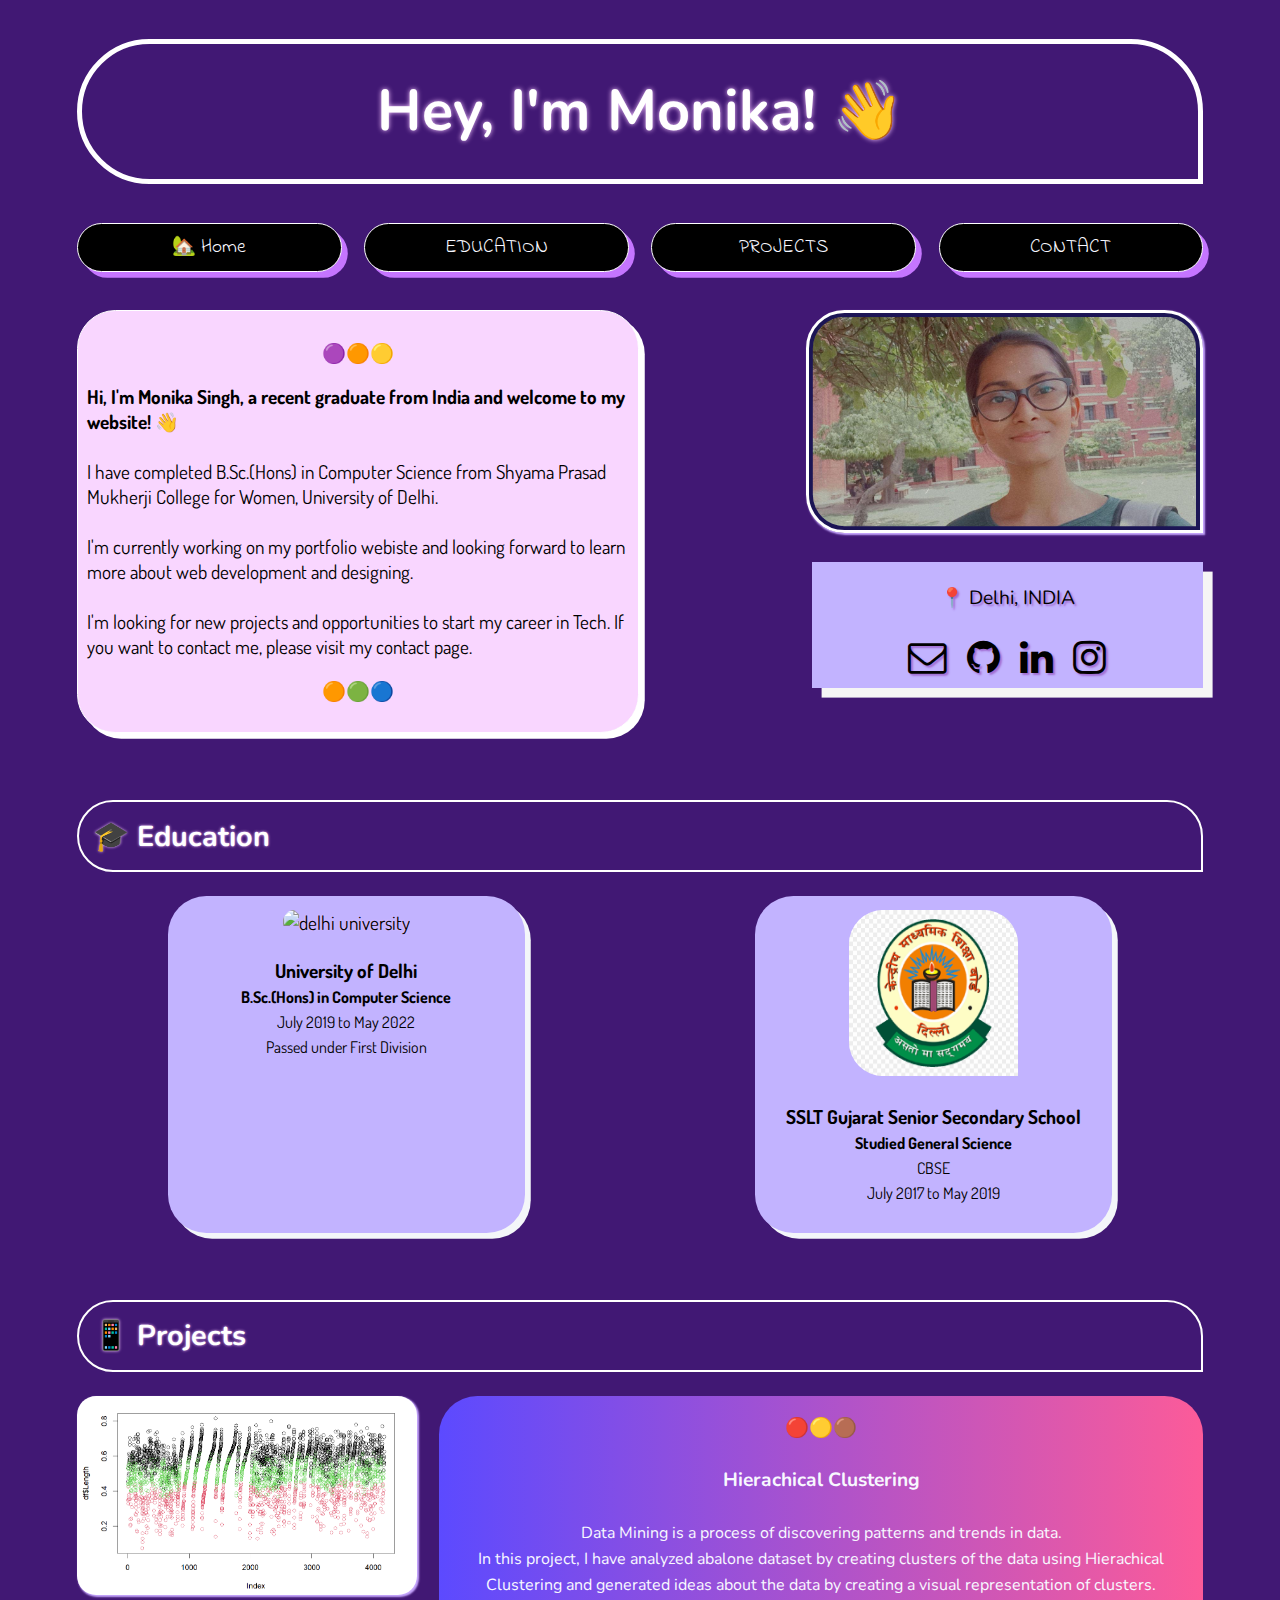
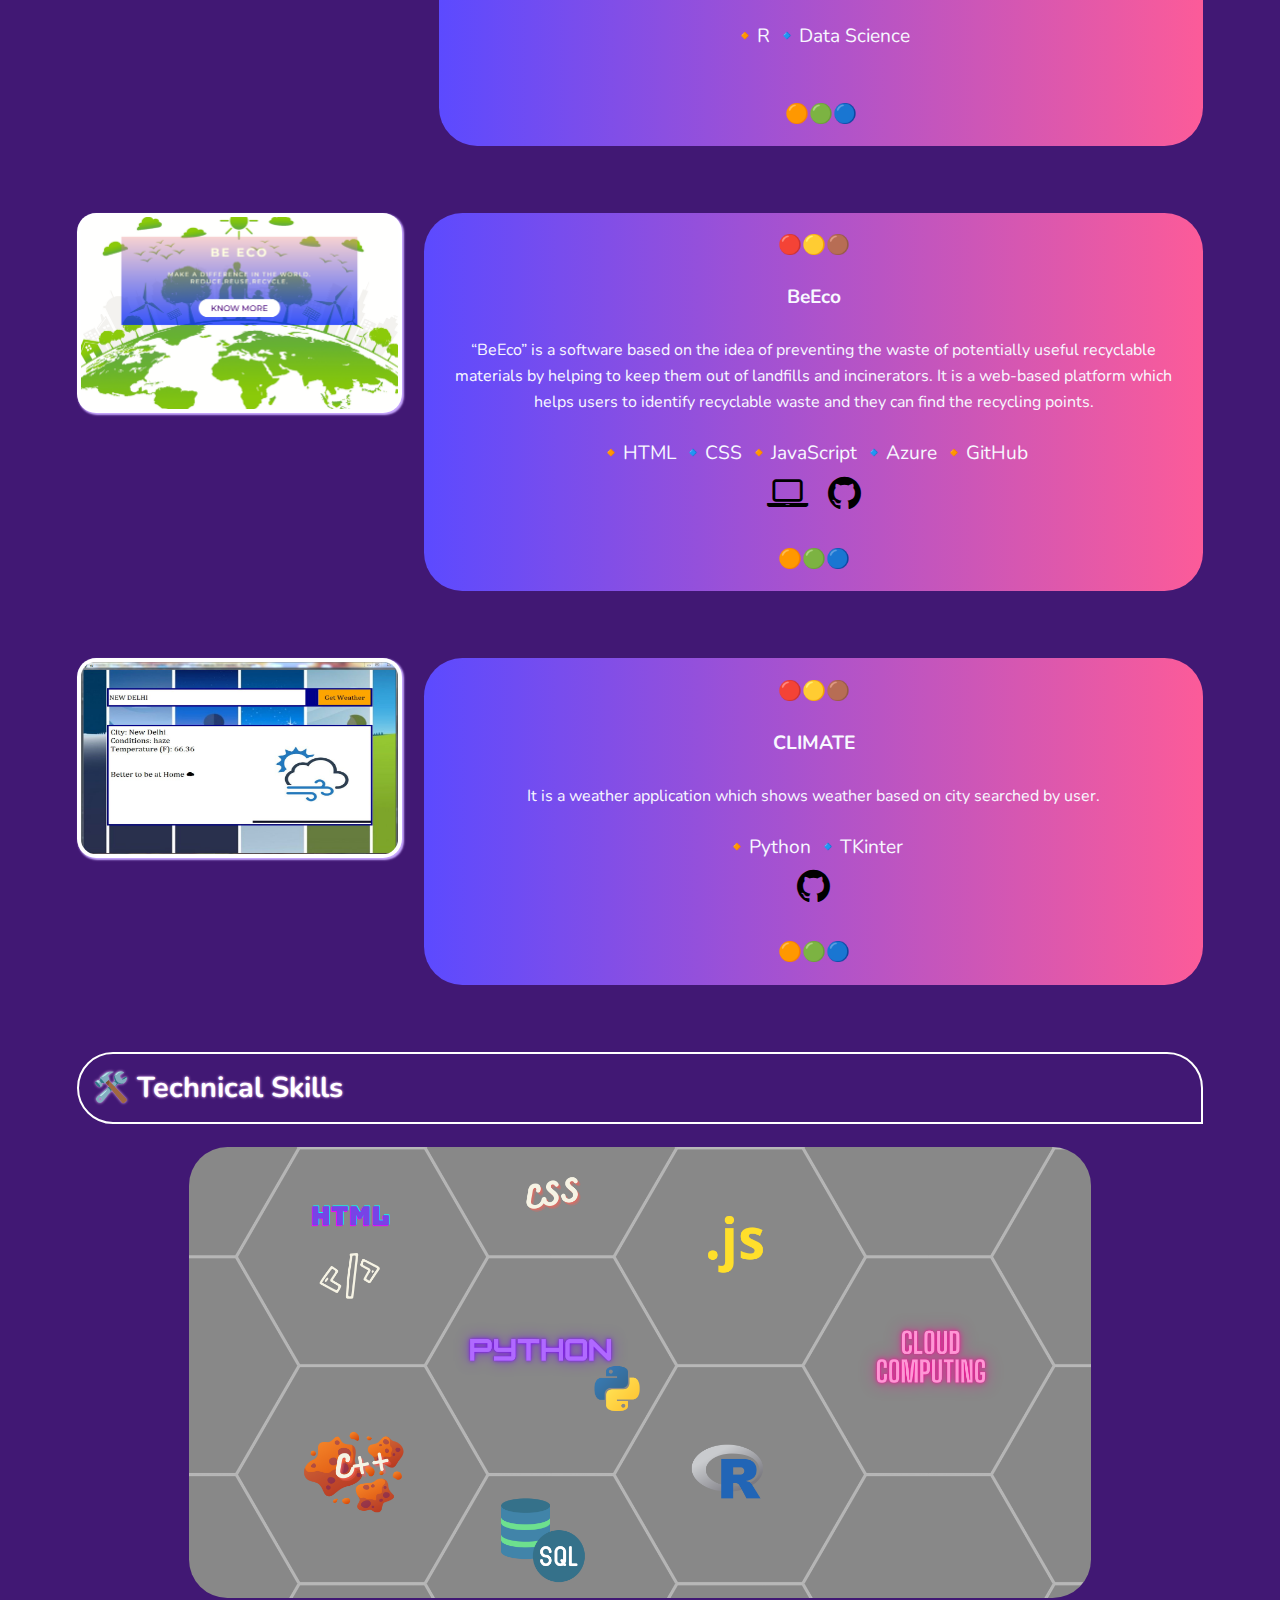
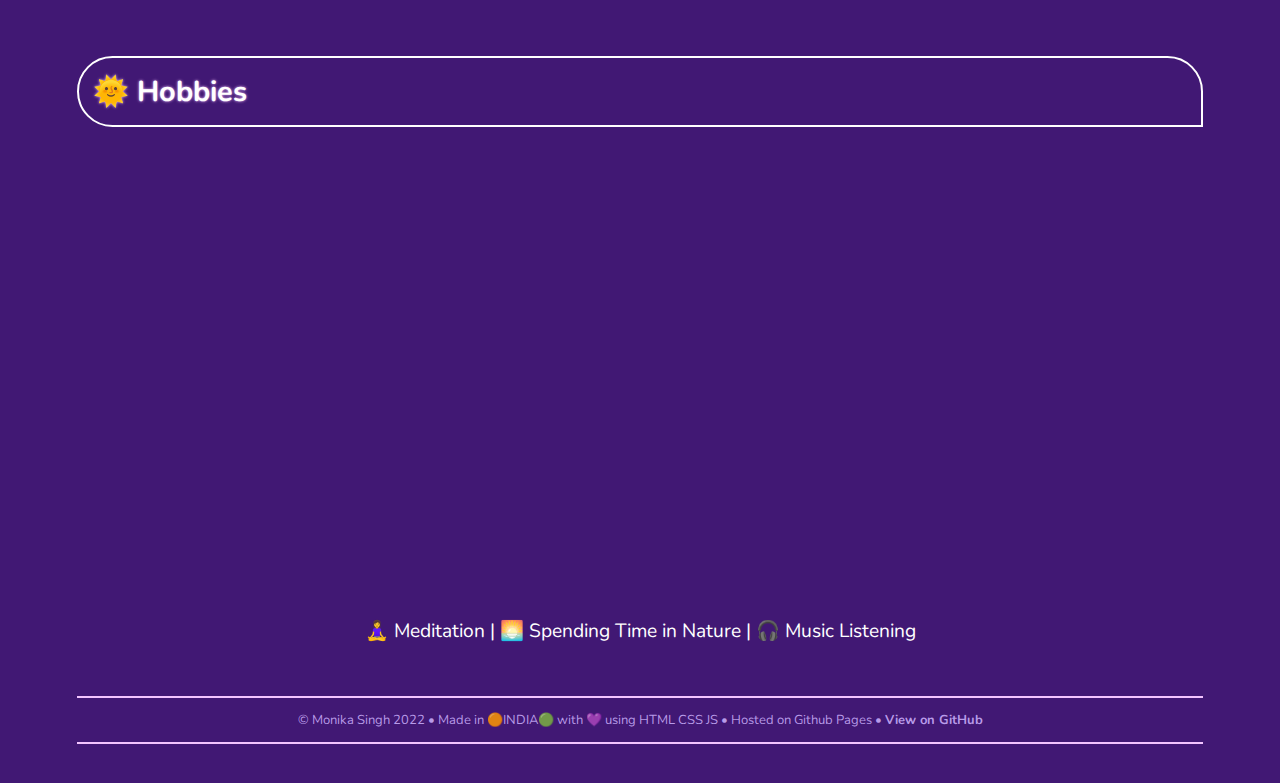
==== commit 4969b698: "Update index.html" ====
--- a/index.html
+++ b/index.html
@@ -58,7 +58,7 @@
         
         <div  id="edu">
             <div class="education" >
-                <img class="img_box" src="https://upload.wikimedia.org/wikipedia/en/8/84/University_of_Delhi.png" alt="ud">
+                <img class="img_box" src="https://upload.wikimedia.org/wikipedia/en/8/84/University_of_Delhi.png" alt="delhi university">
                 <div class="education_text">
                     <p>
                         <b>University of Delhi</b>
@@ -73,7 +73,7 @@
             </div>
 
             <div class="education" >
-                <img class="img_box" src="https://theguwahatitimes.info/wp-content/uploads/2019/05/cbse.png" alt="ud">
+                <img class="img_box" src="./img/cbse.png" alt="cbse">
                 <div class="education_text">
                     <p>
                         <b>SSLT Gujarat Senior Secondary School</b>
@@ -197,4 +197,4 @@
             <a href="https://github.com/Monika5S/my_profile" target="_blank"><b>View on GitHub</b></a></p>
         <hr>
     </footer>
-</html>+</html>
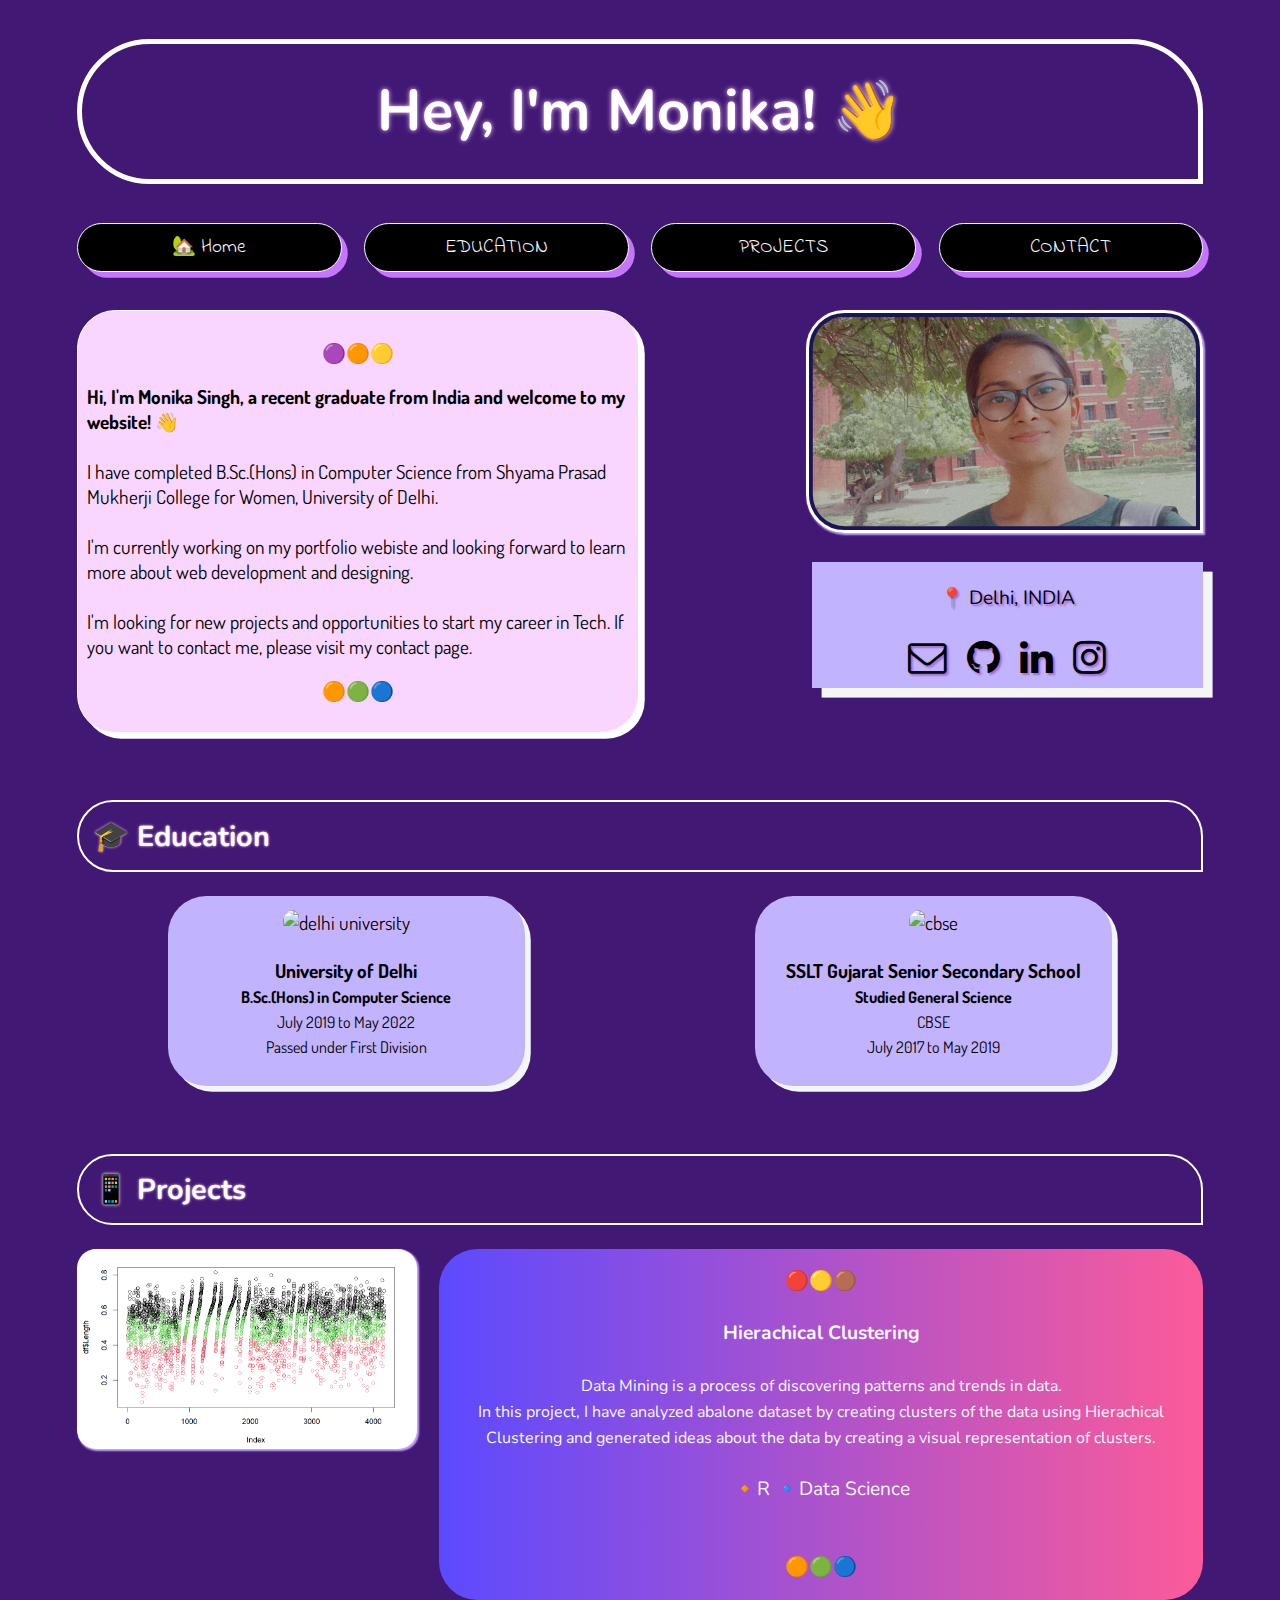
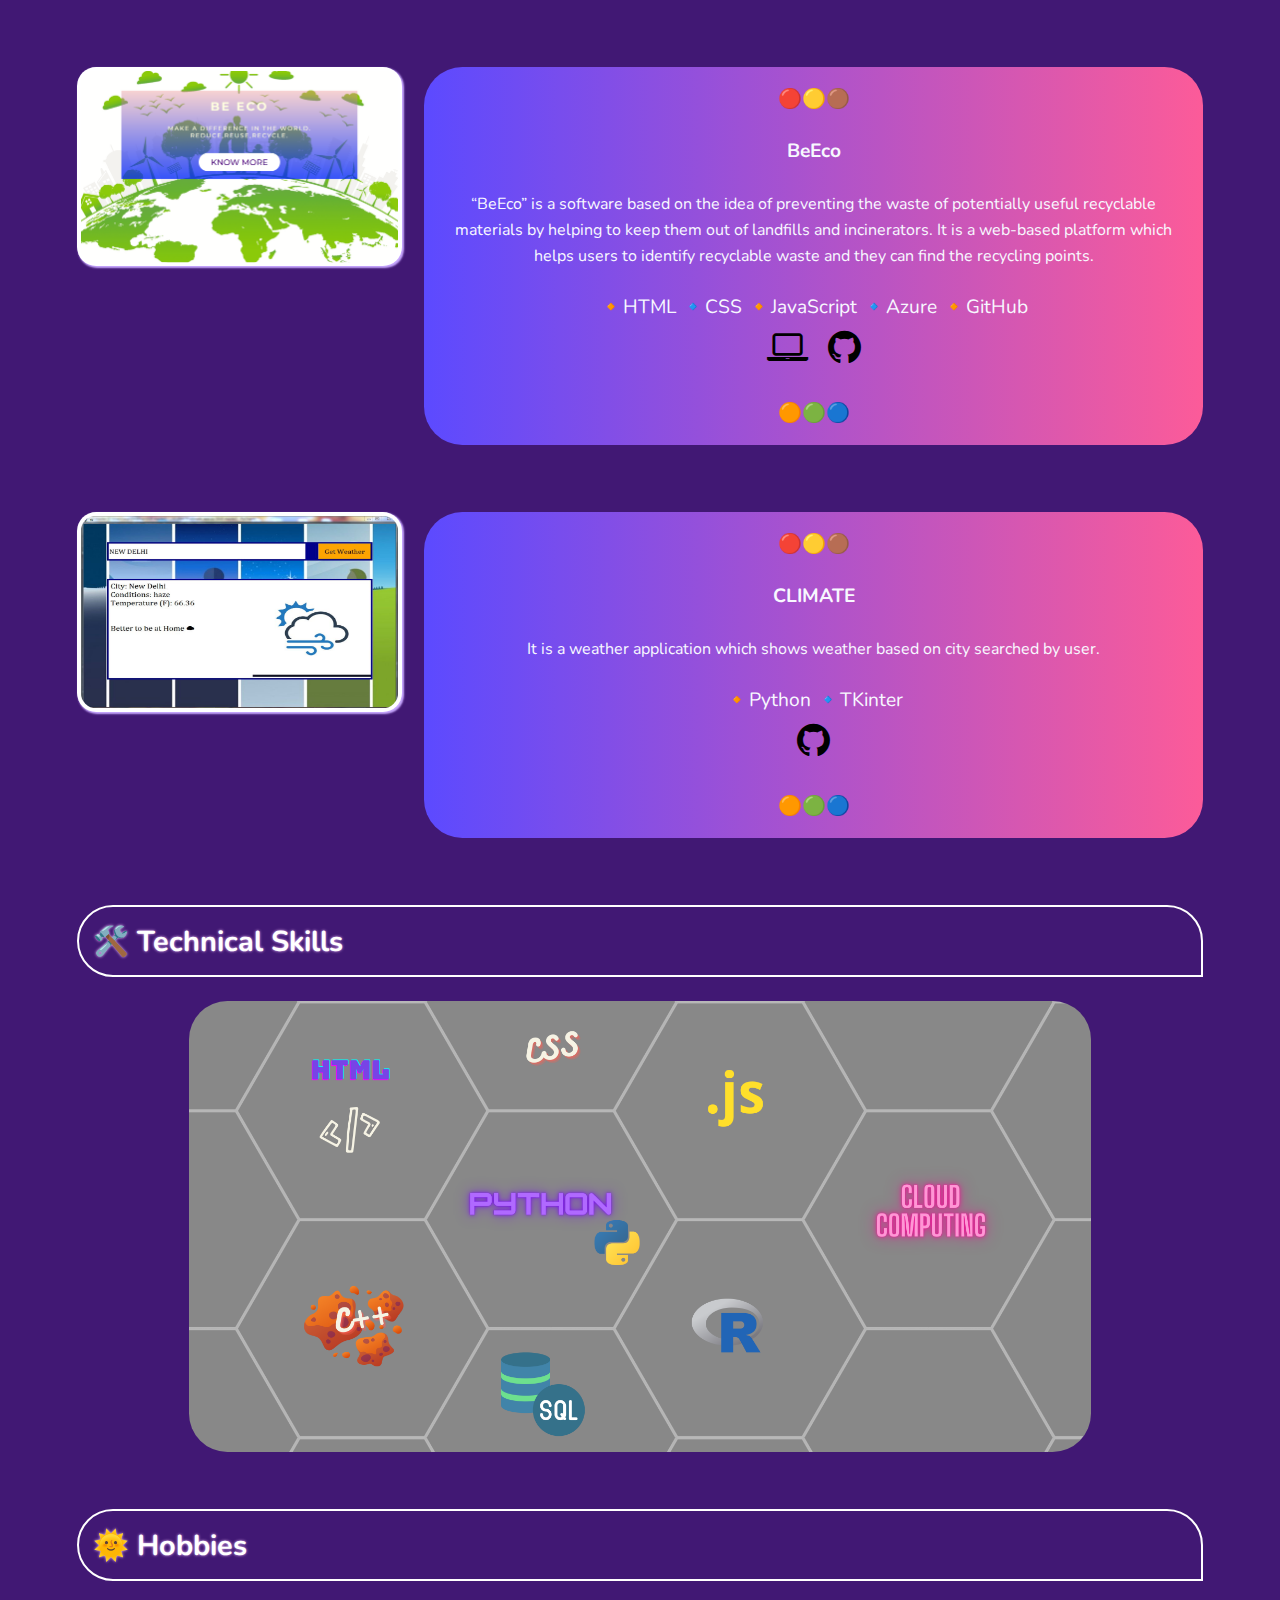
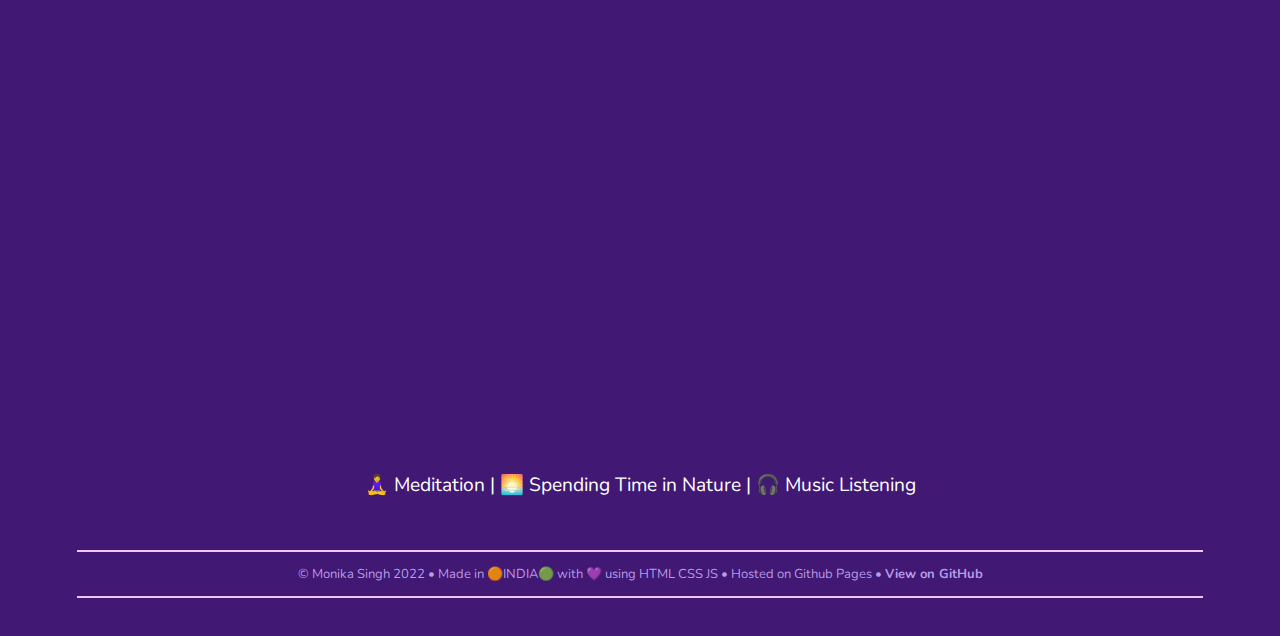
==== commit 371dfef3: "modified:   style.css" ====
--- a/index.html
+++ b/index.html
@@ -1,200 +1,245 @@
 <!DOCTYPE html>
 <html lang="en">
-    <head>
-        <meta charset="utf-8">
-        <meta name="viewport" content="width=device-width, initial-scale=1">
-        <title>Monika_portfolio_website</title>
-        <link rel="stylesheet" href="./style.css">
-        <link rel="stylesheet" href="https://cdnjs.cloudflare.com/ajax/libs/font-awesome/4.7.0/css/font-awesome.min.css">
-    </head>
-
-    <body>
-        <div id="welcome">
-            <h1>Hey, I'm Monika! 👋</h1>
-        </div>
-
-        <div class="outer_box" id="nav">
-            <div class="border_with_shadow">
-                <a href="#">🏡 Home</a>
-            </div>
-            <div class="border_with_shadow">
-                <a href="#edu">EDUCATION</a>
-            </div> 
-            <div class="border_with_shadow">
-                <a href="#prj">PROJECTS</a>
-            </div>   
-            <div class="border_with_shadow">
-                <a href="./contact.html">CONTACT</a>
-            </div>
-        </div>
-
-        <div class="outer_box">
-            <div id="about" class="border_with_shadow">
-                <p class="center">🟣🟠🟡</p>
-                <p>
-                    <b>Hi, I'm Monika Singh, a recent graduate from India and welcome to my website! 👋</b>
-                    <br><br>I have completed B.Sc.(Hons) in Computer Science from Shyama Prasad Mukherji College for Women, University of Delhi.
-                    <br><br>I'm currently working on my portfolio webiste and looking forward to learn more about web development and designing.
-                    <br><br>I'm looking for new projects and opportunities to start my career in Tech. If you want to contact me, please visit my contact page.
-                </p>
-                <p class="center">🟠🟢🔵</p>
-            </div>
-
-            <div class="img_profile">
-                <img class="img_box" src="./img/pic.jpeg" alt="My photo">
-                
-                <div class="square_box">
-                    <p>📍 Delhi, INDIA</p>
-                    <a href="mailto:monika15.student@gmail.com"><i class="fa fa-envelope-o fa-2x"></i></a>
-                    <a href="https://github.com/Monika5S"><i class="fa fa-github fa-2x"></i></a> 
-                    <a href="https://www.linkedin.com/in/monika-singh-a6a1141a5"><i class="fa fa-linkedin fa-2x"></i></a>
-                    <a href="https://www.instagram.com/travelz_mon/"><i class="fa fa-instagram fa-2x"></i></a>
-                </div>
-            </div>
-        </div>
-        
-        <!-- EDUCATION -->
-        <h2> 🎓 Education </h2>
-        
-        <div  id="edu">
-            <div class="education" >
-                <img class="img_box" src="https://upload.wikimedia.org/wikipedia/en/8/84/University_of_Delhi.png" alt="delhi university">
-                <div class="education_text">
-                    <p>
-                        <b>University of Delhi</b>
-                        <br>
-                        <small>
-                            <b>B.Sc.(Hons) in Computer Science</b>
-                            <br>July 2019 to May 2022
-                            <br>Passed under First Division
-                        </small> 
-                    </p>
-                </div>
-            </div>
-
-            <div class="education" >
-                <img class="img_box" src="./img/cbse.png" alt="cbse">
-                <div class="education_text">
-                    <p>
-                        <b>SSLT Gujarat Senior Secondary School</b>
-                        <br>
-                        <small>
-                            <b>Studied General Science</b>
-                            <br>CBSE
-                            <br>July 2017 to May 2019
-                        </small>
-                    </p>
-                </div>
-            </div>
-        </div>
-
-        <h2 id="prj">📱 Projects</h2>
-        <div>
-            <div class="banner">
-                <img class="img_box" src="./img/abalone_cluster.png" alt="project1">
-                
-                <div class="banner_text">
-                    <p>
-                        🔴🟡🟤 
-                        <br><br>
-                        <b>Hierachical Clustering</b>
-
-                        <br><br>
-                        <small>
-                            Data Mining is a process of discovering patterns and trends in data.<br>
-                            In this project, I have analyzed abalone dataset by creating clusters of the data using Hierachical Clustering
-                            and generated ideas about the data by creating a visual representation of clusters.
-                        </small>
-
-                        <br><br>
-                        🔸R 🔹Data Science
-                        <br>
-                        <!-- <a href="https://github.com/Monika5S"><i class="fa fa-github fa-2x"></i></a>   -->
-                        <br><br>
-                        🟠🟢🔵       
-                    </p>
-                </div>  
-            </div>
-
-
-            <div class="banner">
-                <img class="img_box" src="./img/beeco.png" alt="project1">
-                
-                <div class="banner_text">
-                    <p>
-                        🔴🟡🟤 
-                        <br><br>
-                        <b>BeEco</b>
-
-                        <br><br>
-                        <small>
-                            “BeEco” is a software based on the idea of preventing the waste of potentially useful recyclable materials by helping to keep them out of landfills and incinerators. 
-                            It is a web-based platform which helps users to identify recyclable waste and they can find the recycling points.
-                        </small>
-
-                        <br><br>
-                        🔸HTML 🔹CSS 🔸JavaScript 🔹Azure 🔸GitHub
-                        <br>
-                        <a href="https://green-island-0b313cc0f.1.azurestaticapps.net/" target="_blank"><i class="fa fa-laptop fa-2x"></i></a> 
-                        <a href="https://github.com/Monika5S/BeEco" target="_blank"><i class="fa fa-github fa-2x"></i></a> 
-                        <br><br>
-                        🟠🟢🔵       
-                    </p>
-                </div>  
-            </div>
-
-
-            <div class="banner">
-                <img  class="img_box" src="./img/climate.png" alt="project1">
-                
-                <div class="banner_text">
-                    <p>
-                        🔴🟡🟤 
-                        <br><br>
-                        <b>CLIMATE</b>
-
-                        <br><br>
-                        <small>
-                            It is a weather application which shows weather based on city searched by user.
-                        </small>
-
-                        <br><br>
-                        🔸Python 🔹TKinter
-                        <br>
-                        <a href="https://github.com/Monika5S/CLIMATE"><i class="fa fa-github fa-2x"></i></a>  
-                        <br><br>
-                        🟠🟢🔵       
-                    </p>
-                </div>  
-            </div>
-        </div>
-       
-
-        <!-- skills -->
-        <h2>🛠️ Technical Skills</h2>
-        <div class="outer_box" id="skills">
-            <img src="./img/skills.png">
-        </div>
-
-        <!-- Hobbies -->
-        <h2>🌞 Hobbies</h2>
-        <div class="canva_design">
-            <iframe loading="lazy" 
-                 src="https:&#x2F;&#x2F;www.canva.com&#x2F;design&#x2F;DAFISLEAfd8&#x2F;view?embed" 
-                 allowfullscreen="allowfullscreen" allow="fullscreen">
-            </iframe>
-        </div>
-        <p class="center">🧘‍♀️ Meditation | 🌅 Spending Time in Nature |  🎧 Music Listening </p>
-        <br>
-
-        <script src="./script.js" async defer></script>
-        
-    </body>
-    
-    <footer>
-        <hr>
-        <p>&copy; Monika Singh 2022 • Made in  🟠INDIA🟢 with 💜 using HTML CSS JS • Hosted on Github Pages • 
-            <a href="https://github.com/Monika5S/my_profile" target="_blank"><b>View on GitHub</b></a></p>
-        <hr>
-    </footer>
+  <head>
+    <meta charset="utf-8" />
+    <meta name="viewport" content="width=device-width, initial-scale=1" />
+    <title>Monika_portfolio_website</title>
+    <link rel="stylesheet" href="./style.css" />
+    <link
+      rel="stylesheet"
+      href="https://cdnjs.cloudflare.com/ajax/libs/font-awesome/4.7.0/css/font-awesome.min.css"
+    />
+  </head>
+
+  <body>
+    <div id="welcome">
+      <h1>Hey, I'm Monika! 👋</h1>
+    </div>
+
+    <div class="outer_box" id="nav">
+      <div class="border_with_shadow">
+        <a href="#">🏡 Home</a>
+      </div>
+      <div class="border_with_shadow">
+        <a href="#edu">EDUCATION</a>
+      </div>
+      <div class="border_with_shadow">
+        <a href="#prj">PROJECTS</a>
+      </div>
+      <div class="border_with_shadow">
+        <a href="./contact.html">CONTACT</a>
+      </div>
+    </div>
+
+    <div class="outer_box">
+      <div id="about" class="border_with_shadow">
+        <p class="center">🟣🟠🟡</p>
+        <p>
+          <b
+            >Hi, I'm Monika Singh, a recent graduate from India and welcome to
+            my website! 👋</b
+          >
+          <br /><br />I have completed B.Sc.(Hons) in Computer Science from
+          Shyama Prasad Mukherji College for Women, University of Delhi.
+          <br /><br />I'm currently working on my portfolio webiste and looking
+          forward to learn more about web development and designing.
+          <br /><br />I'm looking for new projects and opportunities to start my
+          career in Tech. If you want to contact me, please visit my contact
+          page.
+        </p>
+        <p class="center">🟠🟢🔵</p>
+      </div>
+
+      <div class="img_profile">
+        <img class="img_box" src="./img/pic.jpeg" alt="My photo" />
+
+        <div class="square_box">
+          <p>📍 Delhi, INDIA</p>
+          <a href="mailto:monika15.student@gmail.com"
+            ><i class="fa fa-envelope-o fa-2x"></i
+          ></a>
+          <a href="https://github.com/Monika5S"
+            ><i class="fa fa-github fa-2x"></i
+          ></a>
+          <a href="https://www.linkedin.com/in/monika-singh-a6a1141a5"
+            ><i class="fa fa-linkedin fa-2x"></i
+          ></a>
+          <a href="https://www.instagram.com/travelz_mon/"
+            ><i class="fa fa-instagram fa-2x"></i
+          ></a>
+        </div>
+      </div>
+    </div>
+
+    <!-- EDUCATION -->
+    <h2>🎓 Education</h2>
+
+    <div id="edu">
+      <div class="education">
+        <img
+          class="img_box"
+          src="https://upload.wikimedia.org/wikipedia/en/8/84/University_of_Delhi.png"
+          alt="delhi university"
+        />
+        <div class="education_text">
+          <p>
+            <b>University of Delhi</b>
+            <br />
+            <small>
+              <b>B.Sc.(Hons) in Computer Science</b>
+              <br />July 2019 to May 2022 <br />Passed under First Division
+            </small>
+          </p>
+        </div>
+      </div>
+
+      <div class="education">
+        <img
+          class="img_box"
+          src="https://upload.wikimedia.org/wikipedia/hi/d/d5/Cbse-logo.png?20170528202852"
+          alt="cbse"
+        />
+        <div class="education_text">
+          <p>
+            <b>SSLT Gujarat Senior Secondary School</b>
+            <br />
+            <small>
+              <b>Studied General Science</b>
+              <br />CBSE <br />July 2017 to May 2019
+            </small>
+          </p>
+        </div>
+      </div>
+    </div>
+
+    <h2 id="prj">📱 Projects</h2>
+    <div>
+      <div class="banner">
+        <img class="img_box" src="./img/abalone_cluster.png" alt="project1" />
+
+        <div class="banner_text">
+          <p>
+            🔴🟡🟤
+            <br /><br />
+            <b>Hierachical Clustering</b>
+
+            <br /><br />
+            <small>
+              Data Mining is a process of discovering patterns and trends in
+              data.<br />
+              In this project, I have analyzed abalone dataset by creating
+              clusters of the data using Hierachical Clustering and generated
+              ideas about the data by creating a visual representation of
+              clusters.
+            </small>
+
+            <br /><br />
+            🔸R 🔹Data Science
+            <br />
+            <!-- <a href="https://github.com/Monika5S"><i class="fa fa-github fa-2x"></i></a>   -->
+            <br /><br />
+            🟠🟢🔵
+          </p>
+        </div>
+      </div>
+
+      <div class="banner">
+        <img class="img_box" src="./img/beeco.png" alt="project1" />
+
+        <div class="banner_text">
+          <p>
+            🔴🟡🟤
+            <br /><br />
+            <b>BeEco</b>
+
+            <br /><br />
+            <small>
+              “BeEco” is a software based on the idea of preventing the waste of
+              potentially useful recyclable materials by helping to keep them
+              out of landfills and incinerators. It is a web-based platform
+              which helps users to identify recyclable waste and they can find
+              the recycling points.
+            </small>
+
+            <br /><br />
+            🔸HTML 🔹CSS 🔸JavaScript 🔹Azure 🔸GitHub
+            <br />
+            <a
+              href="https://green-island-0b313cc0f.1.azurestaticapps.net/"
+              target="_blank"
+              ><i class="fa fa-laptop fa-2x"></i
+            ></a>
+            <a href="https://github.com/Monika5S/BeEco" target="_blank"
+              ><i class="fa fa-github fa-2x"></i
+            ></a>
+            <br /><br />
+            🟠🟢🔵
+          </p>
+        </div>
+      </div>
+
+      <div class="banner">
+        <img class="img_box" src="./img/climate.png" alt="project1" />
+
+        <div class="banner_text">
+          <p>
+            🔴🟡🟤
+            <br /><br />
+            <b>CLIMATE</b>
+
+            <br /><br />
+            <small>
+              It is a weather application which shows weather based on city
+              searched by user.
+            </small>
+
+            <br /><br />
+            🔸Python 🔹TKinter
+            <br />
+            <a href="https://github.com/Monika5S/CLIMATE"
+              ><i class="fa fa-github fa-2x"></i
+            ></a>
+            <br /><br />
+            🟠🟢🔵
+          </p>
+        </div>
+      </div>
+    </div>
+
+    <!-- skills -->
+    <h2>🛠️ Technical Skills</h2>
+    <div class="outer_box" id="skills">
+      <img src="./img/skills.png" />
+    </div>
+
+    <!-- Hobbies -->
+    <h2>🌞 Hobbies</h2>
+    <div class="canva_design">
+      <iframe
+        loading="lazy"
+        src="https:&#x2F;&#x2F;www.canva.com&#x2F;design&#x2F;DAFISLEAfd8&#x2F;view?embed"
+        allowfullscreen="allowfullscreen"
+        allow="fullscreen"
+      >
+      </iframe>
+    </div>
+    <p class="center">
+      🧘‍♀️ Meditation | 🌅 Spending Time in Nature | 🎧 Music Listening
+    </p>
+    <br />
+
+    <script src="./script.js" async defer></script>
+  </body>
+
+  <footer>
+    <hr />
+    <p>
+      &copy; Monika Singh 2022 • Made in 🟠INDIA🟢 with 💜 using HTML CSS JS •
+      Hosted on Github Pages •
+      <a href="https://github.com/Monika5S/my_profile" target="_blank"
+        ><b>View on GitHub</b></a
+      >
+    </p>
+    <hr />
+  </footer>
 </html>
--- a/style.css
+++ b/style.css
@@ -1,4 +1,5 @@
 @import url("https://fonts.googleapis.com/css2?family=Dosis&family=Edu+NSW+ACT+Foundation&family=Indie+Flower&family=Nunito:wght@700&display=swap");
+
 a {
   text-decoration: none;
   color: ghostwhite;
@@ -102,10 +103,6 @@
   margin-bottom: 2em;
 }
 
-#about:hover {
-  box-shadow: 0.3em 0.3em rgb(197, 117, 255);
-}
-
 /* fitting image | light shadows*/
 .img_box,
 .square_box {
@@ -151,7 +148,7 @@
   align-content: center;
   justify-content: space-around;
   margin-bottom: 3em;
-} 
+}
 
 .education {
   width: 30%;
@@ -171,7 +168,7 @@
   box-shadow: none;
 }
 
-.banner{
+.banner {
   width: 100%;
   display: flex;
   /* background-color: #c6f0fe; */
@@ -180,46 +177,46 @@
   margin-bottom: 3em;
 }
 
-.banner img{
-  width:30%;
-  height:15vw;
+.banner img {
+  width: 30%;
+  height: 15vw;
   background-color: #fff;
   border-radius: 1em;
   border: none;
 }
 
-.banner_text{
+.banner_text {
   width: 70%;
-  padding:0 1em;
-  margin-left:2%;
-  border-radius: 2em;
-  color:ghostwhite;
-  background: linear-gradient(to right,rgb(92, 74, 255),rgb(252, 91, 153));
-}
-
-#skills{
-    justify-content: center;
-    margin-bottom: 3em;
-}
-
-#skills img{
-    width:80%;
-    border-radius: 2em;
-}
-
-.canva_design{
-    width: 100%;
-    height: 35vw;
-    justify-content: center;
-    overflow: hidden;
-    /* will-change: transform; */
+  padding: 0 1em;
+  margin-left: 2%;
+  border-radius: 2em;
+  color: ghostwhite;
+  background: linear-gradient(to right, rgb(92, 74, 255), rgb(252, 91, 153));
+}
+
+#skills {
+  justify-content: center;
+  margin-bottom: 3em;
+}
+
+#skills img {
+  width: 80%;
+  border-radius: 2em;
+}
+
+.canva_design {
+  width: 100%;
+  height: 35vw;
+  justify-content: center;
+  overflow: hidden;
+  /* will-change: transform; */
 }
 
 /* iframe images */
 iframe {
   width: 50%;
   height: 100%;
-  border:none;
+  border: none;
   border-radius: 1em;
 }
 
@@ -233,4 +230,4 @@
 footer p,
 footer a {
   color: rgba(207, 180, 255, 0.845);
-}
+}